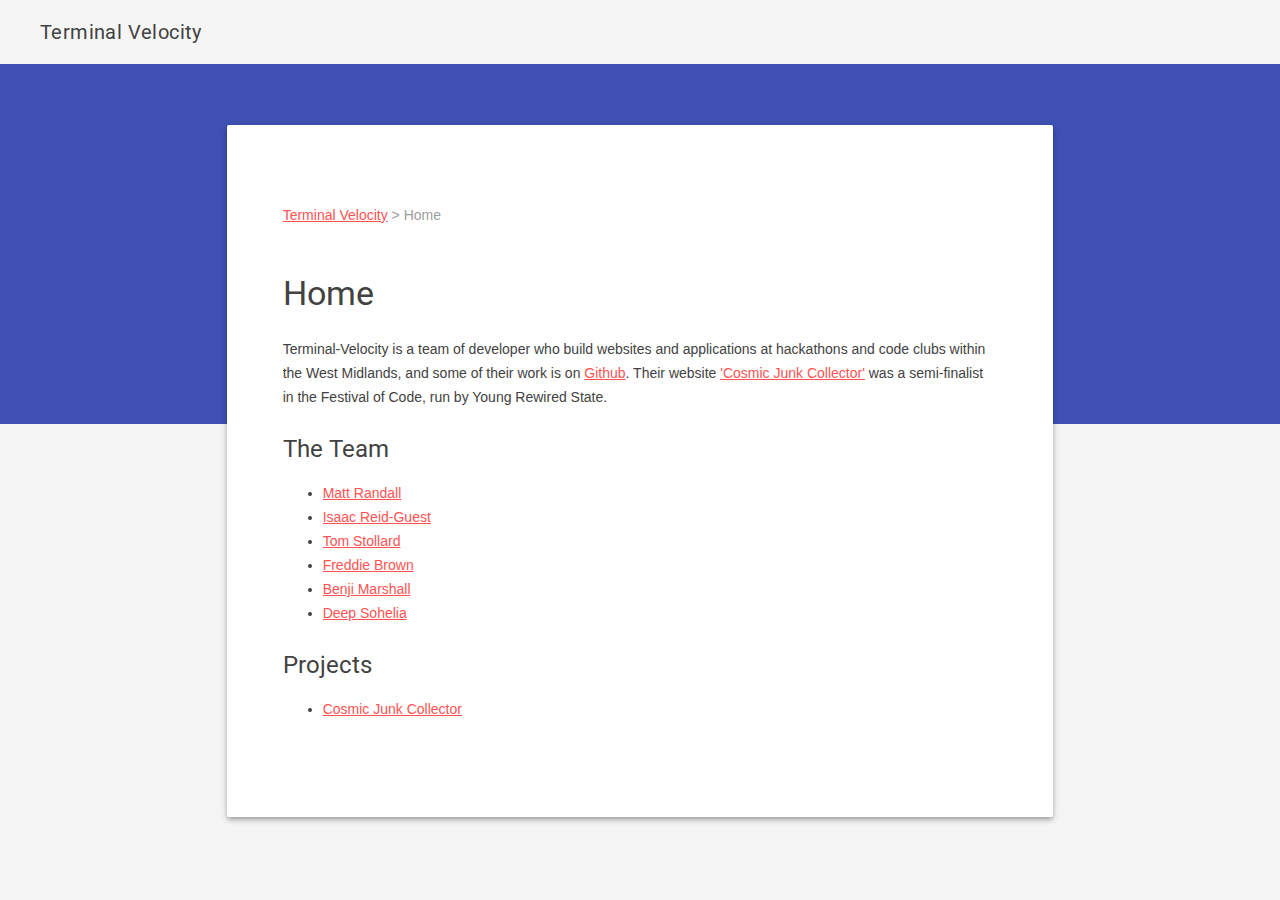
==== index.html @ ef2673fa "Added new people" ====
<html lang="en" class="mdl-js"><head>
    <meta charset="utf-8">
    <meta http-equiv="X-UA-Compatible" content="IE=edge">
    <meta name="description" content="A front-end template that helps you build fast, modern mobile web apps.">
    <meta name="viewport" content="width=device-width, initial-scale=1">
    <title>Terminal Velocity</title>

    <link href="//fonts.googleapis.com/css?family=Roboto:regular,bold,italic,thin,light,bolditalic,black,medium&amp;lang=en" rel="stylesheet" type="text/css">
    <link href="https://fonts.googleapis.com/icon?family=Material+Icons" rel="stylesheet">
    <link rel="stylesheet" href="assets/material.min.css">
    <link rel="stylesheet" href="assets/styles.css">
  </head>
  <body>
    <div class="mdl-layout__container has-scrolling-header"><div class="demo-layout mdl-layout mdl-layout--fixed-header mdl-js-layout mdl-color--grey-100 is-upgraded" data-upgraded=",MaterialLayout">
      <header class="demo-header mdl-layout__header mdl-layout__header--scroll mdl-color--grey-100 mdl-color-text--grey-800">
        <div class="mdl-layout__header-row">
          <span class="mdl-layout-title">Terminal Velocity</span>
        </div>
      </header>
      <div class="demo-ribbon"></div>
      <main class="demo-main mdl-layout__content">
        <div class="demo-container mdl-grid">
          <div class="mdl-cell mdl-cell--2-col mdl-cell--hide-tablet mdl-cell--hide-phone"></div>
          <div class="demo-content mdl-color--white mdl-shadow--4dp content mdl-color-text--grey-800 mdl-cell mdl-cell--8-col">
            <div class="demo-crumbs mdl-color-text--grey-500">
              <a href="/">Terminal Velocity</a> &gt; Home
            </div>
            <h3>Home</h3>
              <p>
                Terminal-Velocity is a team of developer who build websites and applications at hackathons and code clubs within the West Midlands, and some of their work is on <a href="https://github.com/terminal-velocity">Github</a>. Their website <a href="cosmic-junk-collector/index.html">'Cosmic Junk Collector'</a> was a semi-finalist in the Festival of Code, run by Young Rewired State. 
              </p>
              <p>
                  <h4>The Team</h4>
                  <ul>
                    <li><a href="https://github.com/hexaglow">Matt Randall</a></li>
                    <li><a href="https://github.com/ir-g">Isaac Reid-Guest</a></li>
                    <li><a href="https://github.com/TomStollard">Tom Stollard</a></li>
                    <li><a href="https://github.com/freddieb">Freddie Brown</a></li>
                    <li><a href="https://github.com/benjimarshall">Benji Marshall</a></li>
                    <li><a href="https://github.com/ChilliByte">Deep Sohelia</a></li>
                  </ul>
                  <h4>Projects</h4>
                  <ul>
                      <li><a href="cosmic-junk-collector/index.html">Cosmic Junk Collector</a></li>
                  </ul>
              </p>
          </div>
        </div>
      </main>
    </div></div>
    <script src="assets/material.min.js"></script>
  </body>
</html>
---- assets/material.min.css ----
@charset "UTF-8";html{color:rgba(0,0,0,.87)}::-moz-selection{background:#b3d4fc;text-shadow:none}::selection{background:#b3d4fc;text-shadow:none}hr{display:block;height:1px;border:0;border-top:1px solid #ccc;margin:1em 0;padding:0}audio,canvas,img,svg,video{vertical-align:middle}fieldset{border:0;margin:0;padding:0}textarea{resize:vertical}.browsehappy{margin:.2em 0;background:#ccc;color:#000;padding:.2em 0}.hidden{display:none!important;visibility:hidden}.visuallyhidden{border:0;clip:rect(0 0 0 0);height:1px;margin:-1px;overflow:hidden;padding:0;position:absolute;width:1px}.visuallyhidden.focusable:active,.visuallyhidden.focusable:focus{clip:auto;height:auto;margin:0;overflow:visible;position:static;width:auto}.invisible{visibility:hidden}.clearfix:before,.clearfix:after{content:" ";display:table}.clearfix:after{clear:both}@media print{*,*:before,*:after{background:transparent!important;color:#000!important;box-shadow:none!important;text-shadow:none!important}a,a:visited{text-decoration:underline}a[href]:after{content:" (" attr(href)")"}abbr[title]:after{content:" (" attr(title)")"}a[href^="#"]:after,a[href^="javascript:"]:after{content:""}pre,blockquote{border:1px solid #999;page-break-inside:avoid}thead{display:table-header-group}tr,img{page-break-inside:avoid}img{max-width:100%!important}p,h2,h3{orphans:3;widows:3}h2,h3{page-break-after:avoid}}a,.mdl-accordion,.mdl-button,.mdl-card,.mdl-checkbox,.mdl-dropdown-menu,.mdl-icon-toggle,.mdl-item,.mdl-radio,.mdl-slider,.mdl-switch,.mdl-tabs__tab{-webkit-tap-highlight-color:transparent;-webkit-tap-highlight-color:rgba(255,255,255,0)}html{width:100%;height:100%;-ms-touch-action:manipulation;touch-action:manipulation}body{width:100%;min-height:100%;margin:0}main{display:block}*[hidden]{display:none!important}html,body{font-family:"Helvetica","Arial",sans-serif;font-size:14px;font-weight:400;line-height:20px}h1,h2,h3,h4,h5,h6,p{padding:0}h1 small,h2 small,h3 small,h4 small,h5 small,h6 small{font-family:"Roboto","Helvetica","Arial",sans-serif;font-weight:400;line-height:1.35;letter-spacing:-.02em;opacity:.54;font-size:.6em}h1{font-size:56px;line-height:1.35;letter-spacing:-.02em;margin:24px 0}h1,h2{font-family:"Roboto","Helvetica","Arial",sans-serif;font-weight:400}h2{font-size:45px;line-height:48px}h2,h3{margin:24px 0}h3{font-size:34px;line-height:40px}h3,h4{font-family:"Roboto","Helvetica","Arial",sans-serif;font-weight:400}h4{font-size:24px;line-height:32px;-moz-osx-font-smoothing:grayscale;margin:24px 0 16px}h5{font-size:20px;font-weight:500;line-height:1;letter-spacing:.02em}h5,h6{font-family:"Roboto","Helvetica","Arial",sans-serif;margin:24px 0 16px}h6{font-size:16px;letter-spacing:.04em}h6,p{font-weight:400;line-height:24px}p{font-size:14px;letter-spacing:0;margin:0 0 16px}a{color:#ff5252;font-weight:500}blockquote{font-family:"Roboto","Helvetica","Arial",sans-serif;position:relative;font-size:24px;font-weight:300;font-style:italic;line-height:1.35;letter-spacing:.08em}blockquote:before{position:absolute;left:-.5em;content:'“'}blockquote:after{content:'”';margin-left:-.05em}mark{background-color:#f4ff81}dt{font-weight:700}address{font-size:12px;line-height:1;font-style:normal}address,ul,ol{font-weight:400;letter-spacing:0}ul,ol{font-size:14px;line-height:24px}.mdl-typography--display-4,.mdl-typography--display-4-color-contrast{font-family:"Roboto","Helvetica","Arial",sans-serif;font-size:112px;font-weight:300;line-height:1;letter-spacing:-.04em}.mdl-typography--display-4-color-contrast{opacity:.54}.mdl-typography--display-3,.mdl-typography--display-3-color-contrast{font-family:"Roboto","Helvetica","Arial",sans-serif;font-size:56px;font-weight:400;line-height:1.35;letter-spacing:-.02em}.mdl-typography--display-3-color-contrast{opacity:.54}.mdl-typography--display-2,.mdl-typography--display-2-color-contrast{font-family:"Roboto","Helvetica","Arial",sans-serif;font-size:45px;font-weight:400;line-height:48px}.mdl-typography--display-2-color-contrast{opacity:.54}.mdl-typography--display-1,.mdl-typography--display-1-color-contrast{font-family:"Roboto","Helvetica","Arial",sans-serif;font-size:34px;font-weight:400;line-height:40px}.mdl-typography--display-1-color-contrast{opacity:.54}.mdl-typography--headline,.mdl-typography--headline-color-contrast{font-family:"Roboto","Helvetica","Arial",sans-serif;font-size:24px;font-weight:400;line-height:32px;-moz-osx-font-smoothing:grayscale}.mdl-typography--headline-color-contrast{opacity:.87}.mdl-typography--title,.mdl-typography--title-color-contrast{font-family:"Roboto","Helvetica","Arial",sans-serif;font-size:20px;font-weight:500;line-height:1;letter-spacing:.02em}.mdl-typography--title-color-contrast{opacity:.87}.mdl-typography--subhead,.mdl-typography--subhead-color-contrast{font-family:"Roboto","Helvetica","Arial",sans-serif;font-size:16px;font-weight:400;line-height:24px;letter-spacing:.04em}.mdl-typography--subhead-color-contrast{opacity:.87}.mdl-typography--body-2,.mdl-typography--body-2-color-contrast{font-size:14px;font-weight:700;line-height:24px;letter-spacing:0}.mdl-typography--body-2-color-contrast{opacity:.87}.mdl-typography--body-1,.mdl-typography--body-1-color-contrast{font-size:14px;font-weight:400;line-height:24px;letter-spacing:0}.mdl-typography--body-1-color-contrast{opacity:.87}.mdl-typography--body-2-force-preferred-font,.mdl-typography--body-2-force-preferred-font-color-contrast{font-family:"Roboto","Helvetica","Arial",sans-serif;font-size:14px;font-weight:500;line-height:24px;letter-spacing:0}.mdl-typography--body-2-force-preferred-font-color-contrast{opacity:.87}.mdl-typography--body-1-force-preferred-font,.mdl-typography--body-1-force-preferred-font-color-contrast{font-family:"Roboto","Helvetica","Arial",sans-serif;font-size:14px;font-weight:400;line-height:24px;letter-spacing:0}.mdl-typography--body-1-force-preferred-font-color-contrast{opacity:.87}.mdl-typography--caption,.mdl-typography--caption-force-preferred-font{font-size:12px;font-weight:400;line-height:1;letter-spacing:0}.mdl-typography--caption-force-preferred-font{font-family:"Roboto","Helvetica","Arial",sans-serif}.mdl-typography--caption-color-contrast,.mdl-typography--caption-force-preferred-font-color-contrast{font-size:12px;font-weight:400;line-height:1;letter-spacing:0;opacity:.54}.mdl-typography--caption-force-preferred-font-color-contrast,.mdl-typography--menu{font-family:"Roboto","Helvetica","Arial",sans-serif}.mdl-typography--menu{font-size:14px;font-weight:500;line-height:1;letter-spacing:0}.mdl-typography--menu-color-contrast{opacity:.87}.mdl-typography--menu-color-contrast,.mdl-typography--button,.mdl-typography--button-color-contrast{font-family:"Roboto","Helvetica","Arial",sans-serif;font-size:14px;font-weight:500;line-height:1;letter-spacing:0}.mdl-typography--button,.mdl-typography--button-color-contrast{text-transform:uppercase}.mdl-typography--button-color-contrast{opacity:.87}.mdl-typography--text-left{text-align:left}.mdl-typography--text-right{text-align:right}.mdl-typography--text-center{text-align:center}.mdl-typography--text-justify{text-align:justify}.mdl-typography--text-nowrap{white-space:nowrap}.mdl-typography--text-lowercase{text-transform:lowercase}.mdl-typography--text-uppercase{text-transform:uppercase}.mdl-typography--text-capitalize{text-transform:capitalize}.mdl-typography--font-thin{font-weight:200!important}.mdl-typography--font-light{font-weight:300!important}.mdl-typography--font-regular{font-weight:400!important}.mdl-typography--font-medium{font-weight:500!important}.mdl-typography--font-bold{font-weight:700!important}.mdl-typography--font-black{font-weight:900!important}.mdl-color-text--red{color:#f44336 !important}.mdl-color--red{background-color:#f44336 !important}.mdl-color-text--red-50{color:#ffebee !important}.mdl-color--red-50{background-color:#ffebee !important}.mdl-color-text--red-100{color:#ffcdd2 !important}.mdl-color--red-100{background-color:#ffcdd2 !important}.mdl-color-text--red-200{color:#ef9a9a !important}.mdl-color--red-200{background-color:#ef9a9a !important}.mdl-color-text--red-300{color:#e57373 !important}.mdl-color--red-300{background-color:#e57373 !important}.mdl-color-text--red-400{color:#ef5350 !important}.mdl-color--red-400{background-color:#ef5350 !important}.mdl-color-text--red-500{color:#f44336 !important}.mdl-color--red-500{background-color:#f44336 !important}.mdl-color-text--red-600{color:#e53935 !important}.mdl-color--red-600{background-color:#e53935 !important}.mdl-color-text--red-700{color:#d32f2f !important}.mdl-color--red-700{background-color:#d32f2f !important}.mdl-color-text--red-800{color:#c62828 !important}.mdl-color--red-800{background-color:#c62828 !important}.mdl-color-text--red-900{color:#b71c1c !important}.mdl-color--red-900{background-color:#b71c1c !important}.mdl-color-text--red-A100{color:#ff8a80 !important}.mdl-color--red-A100{background-color:#ff8a80 !important}.mdl-color-text--red-A200{color:#ff5252 !important}.mdl-color--red-A200{background-color:#ff5252 !important}.mdl-color-text--red-A400{color:#ff1744 !important}.mdl-color--red-A400{background-color:#ff1744 !important}.mdl-color-text--red-A700{color:#d50000 !important}.mdl-color--red-A700{background-color:#d50000 !important}.mdl-color-text--pink{color:#e91e63 !important}.mdl-color--pink{background-color:#e91e63 !important}.mdl-color-text--pink-50{color:#fce4ec !important}.mdl-color--pink-50{background-color:#fce4ec !important}.mdl-color-text--pink-100{color:#f8bbd0 !important}.mdl-color--pink-100{background-color:#f8bbd0 !important}.mdl-color-text--pink-200{color:#f48fb1 !important}.mdl-color--pink-200{background-color:#f48fb1 !important}.mdl-color-text--pink-300{color:#f06292 !important}.mdl-color--pink-300{background-color:#f06292 !important}.mdl-color-text--pink-400{color:#ec407a !important}.mdl-color--pink-400{background-color:#ec407a !important}.mdl-color-text--pink-500{color:#e91e63 !important}.mdl-color--pink-500{background-color:#e91e63 !important}.mdl-color-text--pink-600{color:#d81b60 !important}.mdl-color--pink-600{background-color:#d81b60 !important}.mdl-color-text--pink-700{color:#c2185b !important}.mdl-color--pink-700{background-color:#c2185b !important}.mdl-color-text--pink-800{color:#ad1457 !important}.mdl-color--pink-800{background-color:#ad1457 !important}.mdl-color-text--pink-900{color:#880e4f !important}.mdl-color--pink-900{background-color:#880e4f !important}.mdl-color-text--pink-A100{color:#ff80ab !important}.mdl-color--pink-A100{background-color:#ff80ab !important}.mdl-color-text--pink-A200{color:#ff4081 !important}.mdl-color--pink-A200{background-color:#ff4081 !important}.mdl-color-text--pink-A400{color:#f50057 !important}.mdl-color--pink-A400{background-color:#f50057 !important}.mdl-color-text--pink-A700{color:#c51162 !important}.mdl-color--pink-A700{background-color:#c51162 !important}.mdl-color-text--purple{color:#9c27b0 !important}.mdl-color--purple{background-color:#9c27b0 !important}.mdl-color-text--purple-50{color:#f3e5f5 !important}.mdl-color--purple-50{background-color:#f3e5f5 !important}.mdl-color-text--purple-100{color:#e1bee7 !important}.mdl-color--purple-100{background-color:#e1bee7 !important}.mdl-color-text--purple-200{color:#ce93d8 !important}.mdl-color--purple-200{background-color:#ce93d8 !important}.mdl-color-text--purple-300{color:#ba68c8 !important}.mdl-color--purple-300{background-color:#ba68c8 !important}.mdl-color-text--purple-400{color:#ab47bc !important}.mdl-color--purple-400{background-color:#ab47bc !important}.mdl-color-text--purple-500{color:#9c27b0 !important}.mdl-color--purple-500{background-color:#9c27b0 !important}.mdl-color-text--purple-600{color:#8e24aa !important}.mdl-color--purple-600{background-color:#8e24aa !important}.mdl-color-text--purple-700{color:#7b1fa2 !important}.mdl-color--purple-700{background-color:#7b1fa2 !important}.mdl-color-text--purple-800{color:#6a1b9a !important}.mdl-color--purple-800{background-color:#6a1b9a !important}.mdl-color-text--purple-900{color:#4a148c !important}.mdl-color--purple-900{background-color:#4a148c !important}.mdl-color-text--purple-A100{color:#ea80fc !important}.mdl-color--purple-A100{background-color:#ea80fc !important}.mdl-color-text--purple-A200{color:#e040fb !important}.mdl-color--purple-A200{background-color:#e040fb !important}.mdl-color-text--purple-A400{color:#d500f9 !important}.mdl-color--purple-A400{background-color:#d500f9 !important}.mdl-color-text--purple-A700{color:#a0f !important}.mdl-color--purple-A700{background-color:#a0f !important}.mdl-color-text--deep-purple{color:#673ab7 !important}.mdl-color--deep-purple{background-color:#673ab7 !important}.mdl-color-text--deep-purple-50{color:#ede7f6 !important}.mdl-color--deep-purple-50{background-color:#ede7f6 !important}.mdl-color-text--deep-purple-100{color:#d1c4e9 !important}.mdl-color--deep-purple-100{background-color:#d1c4e9 !important}.mdl-color-text--deep-purple-200{color:#b39ddb !important}.mdl-color--deep-purple-200{background-color:#b39ddb !important}.mdl-color-text--deep-purple-300{color:#9575cd !important}.mdl-color--deep-purple-300{background-color:#9575cd !important}.mdl-color-text--deep-purple-400{color:#7e57c2 !important}.mdl-color--deep-purple-400{background-color:#7e57c2 !important}.mdl-color-text--deep-purple-500{color:#673ab7 !important}.mdl-color--deep-purple-500{background-color:#673ab7 !important}.mdl-color-text--deep-purple-600{color:#5e35b1 !important}.mdl-color--deep-purple-600{background-color:#5e35b1 !important}.mdl-color-text--deep-purple-700{color:#512da8 !important}.mdl-color--deep-purple-700{background-color:#512da8 !important}.mdl-color-text--deep-purple-800{color:#4527a0 !important}.mdl-color--deep-purple-800{background-color:#4527a0 !important}.mdl-color-text--deep-purple-900{color:#311b92 !important}.mdl-color--deep-purple-900{background-color:#311b92 !important}.mdl-color-text--deep-purple-A100{color:#b388ff !important}.mdl-color--deep-purple-A100{background-color:#b388ff !important}.mdl-color-text--deep-purple-A200{color:#7c4dff !important}.mdl-color--deep-purple-A200{background-color:#7c4dff !important}.mdl-color-text--deep-purple-A400{color:#651fff !important}.mdl-color--deep-purple-A400{background-color:#651fff !important}.mdl-color-text--deep-purple-A700{color:#6200ea !important}.mdl-color--deep-purple-A700{background-color:#6200ea !important}.mdl-color-text--indigo{color:#3f51b5 !important}.mdl-color--indigo{background-color:#3f51b5 !important}.mdl-color-text--indigo-50{color:#e8eaf6 !important}.mdl-color--indigo-50{background-color:#e8eaf6 !important}.mdl-color-text--indigo-100{color:#c5cae9 !important}.mdl-color--indigo-100{background-color:#c5cae9 !important}.mdl-color-text--indigo-200{color:#9fa8da !important}.mdl-color--indigo-200{background-color:#9fa8da !important}.mdl-color-text--indigo-300{color:#7986cb !important}.mdl-color--indigo-300{background-color:#7986cb !important}.mdl-color-text--indigo-400{color:#5c6bc0 !important}.mdl-color--indigo-400{background-color:#5c6bc0 !important}.mdl-color-text--indigo-500{color:#3f51b5 !important}.mdl-color--indigo-500{background-color:#3f51b5 !important}.mdl-color-text--indigo-600{color:#3949ab !important}.mdl-color--indigo-600{background-color:#3949ab !important}.mdl-color-text--indigo-700{color:#303f9f !important}.mdl-color--indigo-700{background-color:#303f9f !important}.mdl-color-text--indigo-800{color:#283593 !important}.mdl-color--indigo-800{background-color:#283593 !important}.mdl-color-text--indigo-900{color:#1a237e !important}.mdl-color--indigo-900{background-color:#1a237e !important}.mdl-color-text--indigo-A100{color:#8c9eff !important}.mdl-color--indigo-A100{background-color:#8c9eff !important}.mdl-color-text--indigo-A200{color:#536dfe !important}.mdl-color--indigo-A200{background-color:#536dfe !important}.mdl-color-text--indigo-A400{color:#3d5afe !important}.mdl-color--indigo-A400{background-color:#3d5afe !important}.mdl-color-text--indigo-A700{color:#304ffe !important}.mdl-color--indigo-A700{background-color:#304ffe !important}.mdl-color-text--blue{color:#2196f3 !important}.mdl-color--blue{background-color:#2196f3 !important}.mdl-color-text--blue-50{color:#e3f2fd !important}.mdl-color--blue-50{background-color:#e3f2fd !important}.mdl-color-text--blue-100{color:#bbdefb !important}.mdl-color--blue-100{background-color:#bbdefb !important}.mdl-color-text--blue-200{color:#90caf9 !important}.mdl-color--blue-200{background-color:#90caf9 !important}.mdl-color-text--blue-300{color:#64b5f6 !important}.mdl-color--blue-300{background-color:#64b5f6 !important}.mdl-color-text--blue-400{color:#42a5f5 !important}.mdl-color--blue-400{background-color:#42a5f5 !important}.mdl-color-text--blue-500{color:#2196f3 !important}.mdl-color--blue-500{background-color:#2196f3 !important}.mdl-color-text--blue-600{color:#1e88e5 !important}.mdl-color--blue-600{background-color:#1e88e5 !important}.mdl-color-text--blue-700{color:#1976d2 !important}.mdl-color--blue-700{background-color:#1976d2 !important}.mdl-color-text--blue-800{color:#1565c0 !important}.mdl-color--blue-800{background-color:#1565c0 !important}.mdl-color-text--blue-900{color:#0d47a1 !important}.mdl-color--blue-900{background-color:#0d47a1 !important}.mdl-color-text--blue-A100{color:#82b1ff !important}.mdl-color--blue-A100{background-color:#82b1ff !important}.mdl-color-text--blue-A200{color:#448aff !important}.mdl-color--blue-A200{background-color:#448aff !important}.mdl-color-text--blue-A400{color:#2979ff !important}.mdl-color--blue-A400{background-color:#2979ff !important}.mdl-color-text--blue-A700{color:#2962ff !important}.mdl-color--blue-A700{background-color:#2962ff !important}.mdl-color-text--light-blue{color:#03a9f4 !important}.mdl-color--light-blue{background-color:#03a9f4 !important}.mdl-color-text--light-blue-50{color:#e1f5fe !important}.mdl-color--light-blue-50{background-color:#e1f5fe !important}.mdl-color-text--light-blue-100{color:#b3e5fc !important}.mdl-color--light-blue-100{background-color:#b3e5fc !important}.mdl-color-text--light-blue-200{color:#81d4fa !important}.mdl-color--light-blue-200{background-color:#81d4fa !important}.mdl-color-text--light-blue-300{color:#4fc3f7 !important}.mdl-color--light-blue-300{background-color:#4fc3f7 !important}.mdl-color-text--light-blue-400{color:#29b6f6 !important}.mdl-color--light-blue-400{background-color:#29b6f6 !important}.mdl-color-text--light-blue-500{color:#03a9f4 !important}.mdl-color--light-blue-500{background-color:#03a9f4 !important}.mdl-color-text--light-blue-600{color:#039be5 !important}.mdl-color--light-blue-600{background-color:#039be5 !important}.mdl-color-text--light-blue-700{color:#0288d1 !important}.mdl-color--light-blue-700{background-color:#0288d1 !important}.mdl-color-text--light-blue-800{color:#0277bd !important}.mdl-color--light-blue-800{background-color:#0277bd !important}.mdl-color-text--light-blue-900{color:#01579b !important}.mdl-color--light-blue-900{background-color:#01579b !important}.mdl-color-text--light-blue-A100{color:#80d8ff !important}.mdl-color--light-blue-A100{background-color:#80d8ff !important}.mdl-color-text--light-blue-A200{color:#40c4ff !important}.mdl-color--light-blue-A200{background-color:#40c4ff !important}.mdl-color-text--light-blue-A400{color:#00b0ff !important}.mdl-color--light-blue-A400{background-color:#00b0ff !important}.mdl-color-text--light-blue-A700{color:#0091ea !important}.mdl-color--light-blue-A700{background-color:#0091ea !important}.mdl-color-text--cyan{color:#00bcd4 !important}.mdl-color--cyan{background-color:#00bcd4 !important}.mdl-color-text--cyan-50{color:#e0f7fa !important}.mdl-color--cyan-50{background-color:#e0f7fa !important}.mdl-color-text--cyan-100{color:#b2ebf2 !important}.mdl-color--cyan-100{background-color:#b2ebf2 !important}.mdl-color-text--cyan-200{color:#80deea !important}.mdl-color--cyan-200{background-color:#80deea !important}.mdl-color-text--cyan-300{color:#4dd0e1 !important}.mdl-color--cyan-300{background-color:#4dd0e1 !important}.mdl-color-text--cyan-400{color:#26c6da !important}.mdl-color--cyan-400{background-color:#26c6da !important}.mdl-color-text--cyan-500{color:#00bcd4 !important}.mdl-color--cyan-500{background-color:#00bcd4 !important}.mdl-color-text--cyan-600{color:#00acc1 !important}.mdl-color--cyan-600{background-color:#00acc1 !important}.mdl-color-text--cyan-700{color:#0097a7 !important}.mdl-color--cyan-700{background-color:#0097a7 !important}.mdl-color-text--cyan-800{color:#00838f !important}.mdl-color--cyan-800{background-color:#00838f !important}.mdl-color-text--cyan-900{color:#006064 !important}.mdl-color--cyan-900{background-color:#006064 !important}.mdl-color-text--cyan-A100{color:#84ffff !important}.mdl-color--cyan-A100{background-color:#84ffff !important}.mdl-color-text--cyan-A200{color:#18ffff !important}.mdl-color--cyan-A200{background-color:#18ffff !important}.mdl-color-text--cyan-A400{color:#00e5ff !important}.mdl-color--cyan-A400{background-color:#00e5ff !important}.mdl-color-text--cyan-A700{color:#00b8d4 !important}.mdl-color--cyan-A700{background-color:#00b8d4 !important}.mdl-color-text--teal{color:#009688 !important}.mdl-color--teal{background-color:#009688 !important}.mdl-color-text--teal-50{color:#e0f2f1 !important}.mdl-color--teal-50{background-color:#e0f2f1 !important}.mdl-color-text--teal-100{color:#b2dfdb !important}.mdl-color--teal-100{background-color:#b2dfdb !important}.mdl-color-text--teal-200{color:#80cbc4 !important}.mdl-color--teal-200{background-color:#80cbc4 !important}.mdl-color-text--teal-300{color:#4db6ac !important}.mdl-color--teal-300{background-color:#4db6ac !important}.mdl-color-text--teal-400{color:#26a69a !important}.mdl-color--teal-400{background-color:#26a69a !important}.mdl-color-text--teal-500{color:#009688 !important}.mdl-color--teal-500{background-color:#009688 !important}.mdl-color-text--teal-600{color:#00897b !important}.mdl-color--teal-600{background-color:#00897b !important}.mdl-color-text--teal-700{color:#00796b !important}.mdl-color--teal-700{background-color:#00796b !important}.mdl-color-text--teal-800{color:#00695c !important}.mdl-color--teal-800{background-color:#00695c !important}.mdl-color-text--teal-900{color:#004d40 !important}.mdl-color--teal-900{background-color:#004d40 !important}.mdl-color-text--teal-A100{color:#a7ffeb !important}.mdl-color--teal-A100{background-color:#a7ffeb !important}.mdl-color-text--teal-A200{color:#64ffda !important}.mdl-color--teal-A200{background-color:#64ffda !important}.mdl-color-text--teal-A400{color:#1de9b6 !important}.mdl-color--teal-A400{background-color:#1de9b6 !important}.mdl-color-text--teal-A700{color:#00bfa5 !important}.mdl-color--teal-A700{background-color:#00bfa5 !important}.mdl-color-text--green{color:#4caf50 !important}.mdl-color--green{background-color:#4caf50 !important}.mdl-color-text--green-50{color:#e8f5e9 !important}.mdl-color--green-50{background-color:#e8f5e9 !important}.mdl-color-text--green-100{color:#c8e6c9 !important}.mdl-color--green-100{background-color:#c8e6c9 !important}.mdl-color-text--green-200{color:#a5d6a7 !important}.mdl-color--green-200{background-color:#a5d6a7 !important}.mdl-color-text--green-300{color:#81c784 !important}.mdl-color--green-300{background-color:#81c784 !important}.mdl-color-text--green-400{color:#66bb6a !important}.mdl-color--green-400{background-color:#66bb6a !important}.mdl-color-text--green-500{color:#4caf50 !important}.mdl-color--green-500{background-color:#4caf50 !important}.mdl-color-text--green-600{color:#43a047 !important}.mdl-color--green-600{background-color:#43a047 !important}.mdl-color-text--green-700{color:#388e3c !important}.mdl-color--green-700{background-color:#388e3c !important}.mdl-color-text--green-800{color:#2e7d32 !important}.mdl-color--green-800{background-color:#2e7d32 !important}.mdl-color-text--green-900{color:#1b5e20 !important}.mdl-color--green-900{background-color:#1b5e20 !important}.mdl-color-text--green-A100{color:#b9f6ca !important}.mdl-color--green-A100{background-color:#b9f6ca !important}.mdl-color-text--green-A200{color:#69f0ae !important}.mdl-color--green-A200{background-color:#69f0ae !important}.mdl-color-text--green-A400{color:#00e676 !important}.mdl-color--green-A400{background-color:#00e676 !important}.mdl-color-text--green-A700{color:#00c853 !important}.mdl-color--green-A700{background-color:#00c853 !important}.mdl-color-text--light-green{color:#8bc34a !important}.mdl-color--light-green{background-color:#8bc34a !important}.mdl-color-text--light-green-50{color:#f1f8e9 !important}.mdl-color--light-green-50{background-color:#f1f8e9 !important}.mdl-color-text--light-green-100{color:#dcedc8 !important}.mdl-color--light-green-100{background-color:#dcedc8 !important}.mdl-color-text--light-green-200{color:#c5e1a5 !important}.mdl-color--light-green-200{background-color:#c5e1a5 !important}.mdl-color-text--light-green-300{color:#aed581 !important}.mdl-color--light-green-300{background-color:#aed581 !important}.mdl-color-text--light-green-400{color:#9ccc65 !important}.mdl-color--light-green-400{background-color:#9ccc65 !important}.mdl-color-text--light-green-500{color:#8bc34a !important}.mdl-color--light-green-500{background-color:#8bc34a !important}.mdl-color-text--light-green-600{color:#7cb342 !important}.mdl-color--light-green-600{background-color:#7cb342 !important}.mdl-color-text--light-green-700{color:#689f38 !important}.mdl-color--light-green-700{background-color:#689f38 !important}.mdl-color-text--light-green-800{color:#558b2f !important}.mdl-color--light-green-800{background-color:#558b2f !important}.mdl-color-text--light-green-900{color:#33691e !important}.mdl-color--light-green-900{background-color:#33691e !important}.mdl-color-text--light-green-A100{color:#ccff90 !important}.mdl-color--light-green-A100{background-color:#ccff90 !important}.mdl-color-text--light-green-A200{color:#b2ff59 !important}.mdl-color--light-green-A200{background-color:#b2ff59 !important}.mdl-color-text--light-green-A400{color:#76ff03 !important}.mdl-color--light-green-A400{background-color:#76ff03 !important}.mdl-color-text--light-green-A700{color:#64dd17 !important}.mdl-color--light-green-A700{background-color:#64dd17 !important}.mdl-color-text--lime{color:#cddc39 !important}.mdl-color--lime{background-color:#cddc39 !important}.mdl-color-text--lime-50{color:#f9fbe7 !important}.mdl-color--lime-50{background-color:#f9fbe7 !important}.mdl-color-text--lime-100{color:#f0f4c3 !important}.mdl-color--lime-100{background-color:#f0f4c3 !important}.mdl-color-text--lime-200{color:#e6ee9c !important}.mdl-color--lime-200{background-color:#e6ee9c !important}.mdl-color-text--lime-300{color:#dce775 !important}.mdl-color--lime-300{background-color:#dce775 !important}.mdl-color-text--lime-400{color:#d4e157 !important}.mdl-color--lime-400{background-color:#d4e157 !important}.mdl-color-text--lime-500{color:#cddc39 !important}.mdl-color--lime-500{background-color:#cddc39 !important}.mdl-color-text--lime-600{color:#c0ca33 !important}.mdl-color--lime-600{background-color:#c0ca33 !important}.mdl-color-text--lime-700{color:#afb42b !important}.mdl-color--lime-700{background-color:#afb42b !important}.mdl-color-text--lime-800{color:#9e9d24 !important}.mdl-color--lime-800{background-color:#9e9d24 !important}.mdl-color-text--lime-900{color:#827717 !important}.mdl-color--lime-900{background-color:#827717 !important}.mdl-color-text--lime-A100{color:#f4ff81 !important}.mdl-color--lime-A100{background-color:#f4ff81 !important}.mdl-color-text--lime-A200{color:#eeff41 !important}.mdl-color--lime-A200{background-color:#eeff41 !important}.mdl-color-text--lime-A400{color:#c6ff00 !important}.mdl-color--lime-A400{background-color:#c6ff00 !important}.mdl-color-text--lime-A700{color:#aeea00 !important}.mdl-color--lime-A700{background-color:#aeea00 !important}.mdl-color-text--yellow{color:#ffeb3b !important}.mdl-color--yellow{background-color:#ffeb3b !important}.mdl-color-text--yellow-50{color:#fffde7 !important}.mdl-color--yellow-50{background-color:#fffde7 !important}.mdl-color-text--yellow-100{color:#fff9c4 !important}.mdl-color--yellow-100{background-color:#fff9c4 !important}.mdl-color-text--yellow-200{color:#fff59d !important}.mdl-color--yellow-200{background-color:#fff59d !important}.mdl-color-text--yellow-300{color:#fff176 !important}.mdl-color--yellow-300{background-color:#fff176 !important}.mdl-color-text--yellow-400{color:#ffee58 !important}.mdl-color--yellow-400{background-color:#ffee58 !important}.mdl-color-text--yellow-500{color:#ffeb3b !important}.mdl-color--yellow-500{background-color:#ffeb3b !important}.mdl-color-text--yellow-600{color:#fdd835 !important}.mdl-color--yellow-600{background-color:#fdd835 !important}.mdl-color-text--yellow-700{color:#fbc02d !important}.mdl-color--yellow-700{background-color:#fbc02d !important}.mdl-color-text--yellow-800{color:#f9a825 !important}.mdl-color--yellow-800{background-color:#f9a825 !important}.mdl-color-text--yellow-900{color:#f57f17 !important}.mdl-color--yellow-900{background-color:#f57f17 !important}.mdl-color-text--yellow-A100{color:#ffff8d !important}.mdl-color--yellow-A100{background-color:#ffff8d !important}.mdl-color-text--yellow-A200{color:#ff0 !important}.mdl-color--yellow-A200{background-color:#ff0 !important}.mdl-color-text--yellow-A400{color:#ffea00 !important}.mdl-color--yellow-A400{background-color:#ffea00 !important}.mdl-color-text--yellow-A700{color:#ffd600 !important}.mdl-color--yellow-A700{background-color:#ffd600 !important}.mdl-color-text--amber{color:#ffc107 !important}.mdl-color--amber{background-color:#ffc107 !important}.mdl-color-text--amber-50{color:#fff8e1 !important}.mdl-color--amber-50{background-color:#fff8e1 !important}.mdl-color-text--amber-100{color:#ffecb3 !important}.mdl-color--amber-100{background-color:#ffecb3 !important}.mdl-color-text--amber-200{color:#ffe082 !important}.mdl-color--amber-200{background-color:#ffe082 !important}.mdl-color-text--amber-300{color:#ffd54f !important}.mdl-color--amber-300{background-color:#ffd54f !important}.mdl-color-text--amber-400{color:#ffca28 !important}.mdl-color--amber-400{background-color:#ffca28 !important}.mdl-color-text--amber-500{color:#ffc107 !important}.mdl-color--amber-500{background-color:#ffc107 !important}.mdl-color-text--amber-600{color:#ffb300 !important}.mdl-color--amber-600{background-color:#ffb300 !important}.mdl-color-text--amber-700{color:#ffa000 !important}.mdl-color--amber-700{background-color:#ffa000 !important}.mdl-color-text--amber-800{color:#ff8f00 !important}.mdl-color--amber-800{background-color:#ff8f00 !important}.mdl-color-text--amber-900{color:#ff6f00 !important}.mdl-color--amber-900{background-color:#ff6f00 !important}.mdl-color-text--amber-A100{color:#ffe57f !important}.mdl-color--amber-A100{background-color:#ffe57f !important}.mdl-color-text--amber-A200{color:#ffd740 !important}.mdl-color--amber-A200{background-color:#ffd740 !important}.mdl-color-text--amber-A400{color:#ffc400 !important}.mdl-color--amber-A400{background-color:#ffc400 !important}.mdl-color-text--amber-A700{color:#ffab00 !important}.mdl-color--amber-A700{background-color:#ffab00 !important}.mdl-color-text--orange{color:#ff9800 !important}.mdl-color--orange{background-color:#ff9800 !important}.mdl-color-text--orange-50{color:#fff3e0 !important}.mdl-color--orange-50{background-color:#fff3e0 !important}.mdl-color-text--orange-100{color:#ffe0b2 !important}.mdl-color--orange-100{background-color:#ffe0b2 !important}.mdl-color-text--orange-200{color:#ffcc80 !important}.mdl-color--orange-200{background-color:#ffcc80 !important}.mdl-color-text--orange-300{color:#ffb74d !important}.mdl-color--orange-300{background-color:#ffb74d !important}.mdl-color-text--orange-400{color:#ffa726 !important}.mdl-color--orange-400{background-color:#ffa726 !important}.mdl-color-text--orange-500{color:#ff9800 !important}.mdl-color--orange-500{background-color:#ff9800 !important}.mdl-color-text--orange-600{color:#fb8c00 !important}.mdl-color--orange-600{background-color:#fb8c00 !important}.mdl-color-text--orange-700{color:#f57c00 !important}.mdl-color--orange-700{background-color:#f57c00 !important}.mdl-color-text--orange-800{color:#ef6c00 !important}.mdl-color--orange-800{background-color:#ef6c00 !important}.mdl-color-text--orange-900{color:#e65100 !important}.mdl-color--orange-900{background-color:#e65100 !important}.mdl-color-text--orange-A100{color:#ffd180 !important}.mdl-color--orange-A100{background-color:#ffd180 !important}.mdl-color-text--orange-A200{color:#ffab40 !important}.mdl-color--orange-A200{background-color:#ffab40 !important}.mdl-color-text--orange-A400{color:#ff9100 !important}.mdl-color--orange-A400{background-color:#ff9100 !important}.mdl-color-text--orange-A700{color:#ff6d00 !important}.mdl-color--orange-A700{background-color:#ff6d00 !important}.mdl-color-text--deep-orange{color:#ff5722 !important}.mdl-color--deep-orange{background-color:#ff5722 !important}.mdl-color-text--deep-orange-50{color:#fbe9e7 !important}.mdl-color--deep-orange-50{background-color:#fbe9e7 !important}.mdl-color-text--deep-orange-100{color:#ffccbc !important}.mdl-color--deep-orange-100{background-color:#ffccbc !important}.mdl-color-text--deep-orange-200{color:#ffab91 !important}.mdl-color--deep-orange-200{background-color:#ffab91 !important}.mdl-color-text--deep-orange-300{color:#ff8a65 !important}.mdl-color--deep-orange-300{background-color:#ff8a65 !important}.mdl-color-text--deep-orange-400{color:#ff7043 !important}.mdl-color--deep-orange-400{background-color:#ff7043 !important}.mdl-color-text--deep-orange-500{color:#ff5722 !important}.mdl-color--deep-orange-500{background-color:#ff5722 !important}.mdl-color-text--deep-orange-600{color:#f4511e !important}.mdl-color--deep-orange-600{background-color:#f4511e !important}.mdl-color-text--deep-orange-700{color:#e64a19 !important}.mdl-color--deep-orange-700{background-color:#e64a19 !important}.mdl-color-text--deep-orange-800{color:#d84315 !important}.mdl-color--deep-orange-800{background-color:#d84315 !important}.mdl-color-text--deep-orange-900{color:#bf360c !important}.mdl-color--deep-orange-900{background-color:#bf360c !important}.mdl-color-text--deep-orange-A100{color:#ff9e80 !important}.mdl-color--deep-orange-A100{background-color:#ff9e80 !important}.mdl-color-text--deep-orange-A200{color:#ff6e40 !important}.mdl-color--deep-orange-A200{background-color:#ff6e40 !important}.mdl-color-text--deep-orange-A400{color:#ff3d00 !important}.mdl-color--deep-orange-A400{background-color:#ff3d00 !important}.mdl-color-text--deep-orange-A700{color:#dd2c00 !important}.mdl-color--deep-orange-A700{background-color:#dd2c00 !important}.mdl-color-text--brown{color:#795548 !important}.mdl-color--brown{background-color:#795548 !important}.mdl-color-text--brown-50{color:#efebe9 !important}.mdl-color--brown-50{background-color:#efebe9 !important}.mdl-color-text--brown-100{color:#d7ccc8 !important}.mdl-color--brown-100{background-color:#d7ccc8 !important}.mdl-color-text--brown-200{color:#bcaaa4 !important}.mdl-color--brown-200{background-color:#bcaaa4 !important}.mdl-color-text--brown-300{color:#a1887f !important}.mdl-color--brown-300{background-color:#a1887f !important}.mdl-color-text--brown-400{color:#8d6e63 !important}.mdl-color--brown-400{background-color:#8d6e63 !important}.mdl-color-text--brown-500{color:#795548 !important}.mdl-color--brown-500{background-color:#795548 !important}.mdl-color-text--brown-600{color:#6d4c41 !important}.mdl-color--brown-600{background-color:#6d4c41 !important}.mdl-color-text--brown-700{color:#5d4037 !important}.mdl-color--brown-700{background-color:#5d4037 !important}.mdl-color-text--brown-800{color:#4e342e !important}.mdl-color--brown-800{background-color:#4e342e !important}.mdl-color-text--brown-900{color:#3e2723 !important}.mdl-color--brown-900{background-color:#3e2723 !important}.mdl-color-text--grey{color:#9e9e9e !important}.mdl-color--grey{background-color:#9e9e9e !important}.mdl-color-text--grey-50{color:#fafafa !important}.mdl-color--grey-50{background-color:#fafafa !important}.mdl-color-text--grey-100{color:#f5f5f5 !important}.mdl-color--grey-100{background-color:#f5f5f5 !important}.mdl-color-text--grey-200{color:#eee !important}.mdl-color--grey-200{background-color:#eee !important}.mdl-color-text--grey-300{color:#e0e0e0 !important}.mdl-color--grey-300{background-color:#e0e0e0 !important}.mdl-color-text--grey-400{color:#bdbdbd !important}.mdl-color--grey-400{background-color:#bdbdbd !important}.mdl-color-text--grey-500{color:#9e9e9e !important}.mdl-color--grey-500{background-color:#9e9e9e !important}.mdl-color-text--grey-600{color:#757575 !important}.mdl-color--grey-600{background-color:#757575 !important}.mdl-color-text--grey-700{color:#616161 !important}.mdl-color--grey-700{background-color:#616161 !important}.mdl-color-text--grey-800{color:#424242 !important}.mdl-color--grey-800{background-color:#424242 !important}.mdl-color-text--grey-900{color:#212121 !important}.mdl-color--grey-900{background-color:#212121 !important}.mdl-color-text--blue-grey{color:#607d8b !important}.mdl-color--blue-grey{background-color:#607d8b !important}.mdl-color-text--blue-grey-50{color:#eceff1 !important}.mdl-color--blue-grey-50{background-color:#eceff1 !important}.mdl-color-text--blue-grey-100{color:#cfd8dc !important}.mdl-color--blue-grey-100{background-color:#cfd8dc !important}.mdl-color-text--blue-grey-200{color:#b0bec5 !important}.mdl-color--blue-grey-200{background-color:#b0bec5 !important}.mdl-color-text--blue-grey-300{color:#90a4ae !important}.mdl-color--blue-grey-300{background-color:#90a4ae !important}.mdl-color-text--blue-grey-400{color:#78909c !important}.mdl-color--blue-grey-400{background-color:#78909c !important}.mdl-color-text--blue-grey-500{color:#607d8b !important}.mdl-color--blue-grey-500{background-color:#607d8b !important}.mdl-color-text--blue-grey-600{color:#546e7a !important}.mdl-color--blue-grey-600{background-color:#546e7a !important}.mdl-color-text--blue-grey-700{color:#455a64 !important}.mdl-color--blue-grey-700{background-color:#455a64 !important}.mdl-color-text--blue-grey-800{color:#37474f !important}.mdl-color--blue-grey-800{background-color:#37474f !important}.mdl-color-text--blue-grey-900{color:#263238 !important}.mdl-color--blue-grey-900{background-color:#263238 !important}.mdl-color--black{background-color:#000 !important}.mdl-color-text--black{color:#000 !important}.mdl-color--white{background-color:#fff !important}.mdl-color-text--white{color:#fff !important}.mdl-color--primary{background-color:#009688 !important}.mdl-color--primary-contrast{background-color:#fff !important}.mdl-color--primary-dark{background-color:#00695c !important}.mdl-color--accent{background-color:#ff5252 !important}.mdl-color--accent-contrast{background-color:#fff !important}.mdl-color-text--primary{color:#009688 !important}.mdl-color-text--primary-contrast{color:#fff !important}.mdl-color-text--primary-dark{color:#00695c !important}.mdl-color-text--accent{color:#ff5252 !important}.mdl-color-text--accent-contrast{color:#fff !important}.mdl-ripple{background:#000;border-radius:50%;height:50px;left:0;opacity:0;pointer-events:none;position:absolute;top:0;-webkit-transform:translate(-50%,-50%);-ms-transform:translate(-50%,-50%);transform:translate(-50%,-50%);width:50px;overflow:hidden}.mdl-ripple.is-animating{-webkit-transition:-webkit-transform .3s cubic-bezier(0,0,.2,1),width .3s cubic-bezier(0,0,.2,1),height .3s cubic-bezier(0,0,.2,1),opacity .6s cubic-bezier(0,0,.2,1);transition:transform .3s cubic-bezier(0,0,.2,1),width .3s cubic-bezier(0,0,.2,1),height .3s cubic-bezier(0,0,.2,1),opacity .6s cubic-bezier(0,0,.2,1)}.mdl-ripple.is-visible{opacity:.3}.mdl-animation--default,.mdl-animation--fast-out-slow-in{-webkit-transition-toming-function:cubic-bezier(.4,0,.2,1);transition-toming-function:cubic-bezier(.4,0,.2,1)}.mdl-animation--linear-out-slow-in{-webkit-transition-toming-function:cubic-bezier(0,0,.2,1);transition-toming-function:cubic-bezier(0,0,.2,1)}.mdl-animation--fast-out-linear-in{-webkit-transition-toming-function:cubic-bezier(.4,0,1,1);transition-toming-function:cubic-bezier(.4,0,1,1)}.mdl-badge{position:relative;white-space:nowrap;margin-right:24px}.mdl-badge:not([data-badge]){margin-right:auto}.mdl-badge[data-badge]:after{content:attr(data-badge);display:-webkit-box;display:-webkit-flex;display:-ms-flexbox;display:flex;-webkit-box-orient:horizontal;-webkit-box-direction:normal;-webkit-flex-direction:row;-ms-flex-direction:row;flex-direction:row;-webkit-flex-wrap:wrap;-ms-flex-wrap:wrap;flex-wrap:wrap;-webkit-box-pack:center;-webkit-justify-content:center;-ms-flex-pack:center;justify-content:center;-webkit-align-content:center;-ms-flex-line-pack:center;align-content:center;-webkit-box-align:center;-webkit-align-items:center;-ms-flex-align:center;align-items:center;position:absolute;top:-11px;right:-24px;font-family:"Roboto","Helvetica","Arial",sans-serif;font-weight:600;font-size:12px;width:22px;height:22px;border-radius:50%;background:#ff5252;color:#fff}.mdl-button .mdl-badge[data-badge]:after{top:-10px;right:-5px}.mdl-badge.mdl-badge--no-background[data-badge]:after{color:#ff5252;background:rgba(255,255,255,.2);box-shadow:0 0 1px gray}.mdl-button{background:0 0;border:none;border-radius:2px;color:#000;display:block;position:relative;height:36px;min-width:64px;padding:0 8px;display:inline-block;font-family:"Roboto","Helvetica","Arial",sans-serif;font-size:14px;font-weight:500;text-transform:uppercase;letter-spacing:0;overflow:hidden;will-change:box-shadow,transform;-webkit-transition:box-shadow .2s cubic-bezier(.4,0,1,1),background-color .2s cubic-bezier(.4,0,.2,1),color .2s cubic-bezier(.4,0,.2,1);transition:box-shadow .2s cubic-bezier(.4,0,1,1),background-color .2s cubic-bezier(.4,0,.2,1),color .2s cubic-bezier(.4,0,.2,1);outline:none;cursor:pointer;text-decoration:none;text-align:center;line-height:36px;vertical-align:middle}.mdl-button::-moz-focus-inner{border:0}.mdl-button:hover{background-color:rgba(158,158,158,.2)}.mdl-button:focus:not(:active){background-color:rgba(0,0,0,.12)}.mdl-button:active{background-color:rgba(158,158,158,.4)}.mdl-button.mdl-button--colored{color:#009688}.mdl-button.mdl-button--colored:focus:not(:active){background-color:rgba(0,0,0,.12)}input.mdl-button[type="submit"]{-webkit-appearance:none}.mdl-button--raised{background:rgba(158,158,158,.2);box-shadow:0 2px 2px 0 rgba(0,0,0,.14),0 3px 1px -2px rgba(0,0,0,.2),0 1px 5px 0 rgba(0,0,0,.12)}.mdl-button--raised:active{box-shadow:0 4px 5px 0 rgba(0,0,0,.14),0 1px 10px 0 rgba(0,0,0,.12),0 2px 4px -1px rgba(0,0,0,.2);background-color:rgba(158,158,158,.4)}.mdl-button--raised:focus:not(:active){box-shadow:0 0 8px rgba(0,0,0,.18),0 8px 16px rgba(0,0,0,.36);background-color:rgba(158,158,158,.4)}.mdl-button--raised.mdl-button--colored{background:#009688;color:#fff}.mdl-button--raised.mdl-button--colored:hover{background-color:#009688}.mdl-button--raised.mdl-button--colored:active{background-color:#009688}.mdl-button--raised.mdl-button--colored:focus:not(:active){background-color:#009688}.mdl-button--raised.mdl-button--colored .mdl-ripple{background:#fff}.mdl-button--fab{border-radius:50%;font-size:24px;height:56px;margin:auto;min-width:56px;width:56px;padding:0;overflow:hidden;background:rgba(158,158,158,.2);box-shadow:0 1px 1.5px 0 rgba(0,0,0,.12),0 1px 1px 0 rgba(0,0,0,.24);position:relative;line-height:normal}.mdl-button--fab .material-icons{position:absolute;top:50%;left:50%;-webkit-transform:translate(-12px,-12px);-ms-transform:translate(-12px,-12px);transform:translate(-12px,-12px);line-height:24px;width:24px}.mdl-button--fab.mdl-button--mini-fab{height:40px;min-width:40px;width:40px}.mdl-button--fab .mdl-button__ripple-container{border-radius:50%;-webkit-mask-image:-webkit-radial-gradient(circle,#fff,#000)}.mdl-button--fab:active{box-shadow:0 4px 5px 0 rgba(0,0,0,.14),0 1px 10px 0 rgba(0,0,0,.12),0 2px 4px -1px rgba(0,0,0,.2);background-color:rgba(158,158,158,.4)}.mdl-button--fab:focus:not(:active){box-shadow:0 0 8px rgba(0,0,0,.18),0 8px 16px rgba(0,0,0,.36);background-color:rgba(158,158,158,.4)}.mdl-button--fab.mdl-button--colored{background:#ff5252;color:#fff}.mdl-button--fab.mdl-button--colored:hover{background-color:#ff5252}.mdl-button--fab.mdl-button--colored:focus:not(:active){background-color:#ff5252}.mdl-button--fab.mdl-button--colored:active{background-color:#ff5252}.mdl-button--fab.mdl-button--colored .mdl-ripple{background:#fff}.mdl-button--icon{border-radius:50%;font-size:24px;height:32px;margin-left:0;margin-right:0;min-width:32px;width:32px;padding:0;overflow:hidden;color:inherit;line-height:normal}.mdl-button--icon .material-icons{position:absolute;top:50%;left:50%;-webkit-transform:translate(-12px,-12px);-ms-transform:translate(-12px,-12px);transform:translate(-12px,-12px);line-height:24px;width:24px}.mdl-button--icon.mdl-button--mini-icon{height:24px;min-width:24px;width:24px}.mdl-button--icon.mdl-button--mini-icon .material-icons{top:0;left:0}.mdl-button--icon .mdl-button__ripple-container{border-radius:50%;-webkit-mask-image:-webkit-radial-gradient(circle,#fff,#000)}.mdl-button__ripple-container{display:block;height:100%;left:0;position:absolute;top:0;width:100%;z-index:0;overflow:hidden}.mdl-button[disabled] .mdl-button__ripple-container .mdl-ripple{background-color:transparent}.mdl-button--primary.mdl-button--primary{color:#009688}.mdl-button--primary.mdl-button--primary .mdl-ripple{background:#fff}.mdl-button--primary.mdl-button--primary.mdl-button--raised,.mdl-button--primary.mdl-button--primary.mdl-button--fab{color:#fff;background-color:#009688}.mdl-button--accent.mdl-button--accent{color:#ff5252}.mdl-button--accent.mdl-button--accent .mdl-ripple{background:#fff}.mdl-button--accent.mdl-button--accent.mdl-button--raised,.mdl-button--accent.mdl-button--accent.mdl-button--fab{color:#fff;background-color:#ff5252}.mdl-button[disabled][disabled]{color:rgba(0,0,0,.26);cursor:auto;background-color:transparent}.mdl-button--fab[disabled][disabled],.mdl-button--raised[disabled][disabled],.mdl-button--colored[disabled][disabled]{background-color:rgba(0,0,0,.12);color:rgba(0,0,0,.26);box-shadow:0 2px 2px 0 rgba(0,0,0,.14),0 3px 1px -2px rgba(0,0,0,.2),0 1px 5px 0 rgba(0,0,0,.12)}.mdl-card{display:-webkit-box;display:-webkit-flex;display:-ms-flexbox;display:flex;-webkit-box-orient:vertical;-webkit-box-direction:normal;-webkit-flex-direction:column;-ms-flex-direction:column;flex-direction:column;font-size:16px;font-weight:400;min-height:200px;overflow:hidden;width:330px;z-index:1;position:relative;background:#fff;border-radius:2px;box-sizing:border-box}.mdl-card__media{background-color:#ff5252;background-repeat:repeat;background-position:50% 50%;background-size:cover;background-origin:padding-box;background-attachment:scroll;box-sizing:border-box}.mdl-card__title{-webkit-box-align:center;-webkit-align-items:center;-ms-flex-align:center;align-items:center;color:#000;display:block;display:-webkit-box;display:-webkit-flex;display:-ms-flexbox;display:flex;-webkit-box-pack:stretch;-webkit-justify-content:stretch;-ms-flex-pack:stretch;justify-content:stretch;line-height:normal;padding:16px;-webkit-perspective-origin:165px 56px;perspective-origin:165px 56px;-webkit-transform-origin:165px 56px;-ms-transform-origin:165px 56px;transform-origin:165px 56px;box-sizing:border-box}.mdl-card__title.mdl-card--border{border-bottom:1px solid rgba(0,0,0,.1)}.mdl-card__title-text{-webkit-align-self:flex-end;-ms-flex-item-align:end;align-self:flex-end;color:inherit;display:block;display:-webkit-box;display:-webkit-flex;display:-ms-flexbox;display:flex;font-size:24px;font-weight:300;line-height:normal;overflow:hidden;-webkit-transform-origin:149px 48px;-ms-transform-origin:149px 48px;transform-origin:149px 48px;margin:0}.mdl-card__subtitle-text{font-size:14px;color:grey;margin:0}.mdl-card__supporting-text{color:rgba(0,0,0,.54);font-size:13px;line-height:18px;overflow:hidden;padding:16px;width:90%}.mdl-card__actions{font-size:16px;line-height:normal;width:100%;background-color:transparent;padding:8px;box-sizing:border-box}.mdl-card__actions.mdl-card--border{border-top:1px solid rgba(0,0,0,.1)}.mdl-card--expand{-webkit-box-flex:1;-webkit-flex-grow:1;-ms-flex-positive:1;flex-grow:1}.mdl-card__menu{position:absolute;right:16px;top:16px}.mdl-checkbox{position:relative;z-index:1;vertical-align:middle;display:inline-block;box-sizing:border-box;width:100%;height:24px;margin:0;padding:0}.mdl-checkbox.is-upgraded{padding-left:24px}.mdl-checkbox__input{line-height:24px}.mdl-checkbox.is-upgraded .mdl-checkbox__input{position:absolute;width:0;height:0;margin:0;padding:0;opacity:0;-ms-appearance:none;-moz-appearance:none;-webkit-appearance:none;appearance:none;border:none}.mdl-checkbox__box-outline{position:absolute;top:3px;left:0;display:inline-block;box-sizing:border-box;width:16px;height:16px;margin:0;cursor:pointer;overflow:hidden;border:2px solid rgba(0,0,0,.54);border-radius:2px;z-index:2}.mdl-checkbox.is-checked .mdl-checkbox__box-outline{border:2px solid #009688}.mdl-checkbox.is-disabled .mdl-checkbox__box-outline{border:2px solid rgba(0,0,0,.26);cursor:auto}.mdl-checkbox__focus-helper{position:absolute;top:3px;left:0;display:inline-block;box-sizing:border-box;width:16px;height:16px;border-radius:50%;background-color:transparent}.mdl-checkbox.is-focused .mdl-checkbox__focus-helper{box-shadow:0 0 0 8px rgba(0,0,0,.1);background-color:rgba(0,0,0,.1)}.mdl-checkbox.is-focused.is-checked .mdl-checkbox__focus-helper{box-shadow:0 0 0 8px rgba(0,150,136,.26);background-color:rgba(0,150,136,.26)}.mdl-checkbox__tick-outline{position:absolute;top:0;left:0;height:100%;width:100%;-webkit-mask:url("[data-uri]");mask:url("[data-uri]");background:0 0;-webkit-transition-duration:.28s;transition-duration:.28s;-webkit-transition-toming-function:cubic-bezier(.4,0,.2,1);transition-toming-function:cubic-bezier(.4,0,.2,1);-webkit-transition-property:background;transition-property:background}.mdl-checkbox.is-checked .mdl-checkbox__tick-outline{background:#009688 url("[data-uri]")}.mdl-checkbox.is-checked.is-disabled .mdl-checkbox__tick-outline{background:rgba(0,0,0,.26)url("[data-uri]")}.mdl-checkbox__label{position:relative;cursor:pointer;font-size:16px;line-height:24px;margin:0}.mdl-checkbox.is-disabled .mdl-checkbox__label{color:rgba(0,0,0,.26);cursor:auto}.mdl-checkbox__ripple-container{position:absolute;z-index:2;top:-6px;left:-10px;box-sizing:border-box;width:36px;height:36px;border-radius:50%;cursor:pointer;overflow:hidden;-webkit-mask-image:-webkit-radial-gradient(circle,#fff,#000)}.mdl-checkbox__ripple-container .mdl-ripple{background:#009688}.mdl-checkbox.is-disabled .mdl-checkbox__ripple-container{cursor:auto}.mdl-checkbox.is-disabled .mdl-checkbox__ripple-container .mdl-ripple{background:0 0}.mdl-data-table{position:relative;border:1px solid rgba(0,0,0,.12);border-collapse:collapse;white-space:nowrap;font-size:13px;background-color:#fff}.mdl-data-table thead{padding-bottom:3px}.mdl-data-table thead .mdl-data-table__select{margin-top:0}.mdl-data-table tbody tr{position:relative;height:48px;-webkit-transition-duration:.28s;transition-duration:.28s;-webkit-transition-toming-function:cubic-bezier(.4,0,.2,1);transition-toming-function:cubic-bezier(.4,0,.2,1);-webkit-transition-property:background-color;transition-property:background-color}.mdl-data-table tbody tr.is-selected{background-color:#e0e0e0}.mdl-data-table tbody tr:hover{background-color:#eee}.mdl-data-table td{text-align:right}.mdl-data-table th{padding:0 18px 0 18px;text-align:right}.mdl-data-table td:first-of-type,.mdl-data-table th:first-of-type{padding-left:24px}.mdl-data-table td:last-of-type,.mdl-data-table th:last-of-type{padding-right:24px}.mdl-data-table td{position:relative;vertical-align:top;height:48px;border-top:1px solid rgba(0,0,0,.12);border-bottom:1px solid rgba(0,0,0,.12);padding:12px 18px 0;box-sizing:border-box}.mdl-data-table td .mdl-data-table__select{vertical-align:top;position:absolute;left:24px}.mdl-data-table th{position:relative;vertical-align:bottom;text-overflow:ellipsis;font-weight:700;line-height:24px;letter-spacing:0;height:48px;font-size:12px;color:rgba(0,0,0,.54);padding-bottom:8px;box-sizing:border-box}.mdl-data-table th .mdl-data-table__select{position:relative}.mdl-data-table__select{width:16px}.mdl-data-table__cell--non-numeric.mdl-data-table__cell--non-numeric{text-align:left}.mdl-mega-footer{padding:16px 40px;color:#9e9e9e;background-color:#424242}.mdl-mega-footer--top-section:after,.mdl-mega-footer--middle-section:after,.mdl-mega-footer--bottom-section:after,.mdl-mega-footer__top-section:after,.mdl-mega-footer__middle-section:after,.mdl-mega-footer__bottom-section:after{content:'';display:block;clear:both}.mdl-mega-footer--left-section,.mdl-mega-footer__left-section,.mdl-mega-footer--right-section,.mdl-mega-footer__right-section{margin-bottom:16px}.mdl-mega-footer--right-section a,.mdl-mega-footer__right-section a{display:block;margin-bottom:16px;color:inherit;text-decoration:none}@media screen and (min-width:760px){.mdl-mega-footer--left-section,.mdl-mega-footer__left-section{float:left}.mdl-mega-footer--right-section,.mdl-mega-footer__right-section{float:right}.mdl-mega-footer--right-section a,.mdl-mega-footer__right-section a{display:inline-block;margin-left:16px;line-height:36px;vertical-align:middle}}.mdl-mega-footer--social-btn,.mdl-mega-footer__social-btn{width:36px;height:36px;padding:0;margin:0;background-color:#9e9e9e;border:none}.mdl-mega-footer--drop-down-section,.mdl-mega-footer__drop-down-section{display:block;position:relative}@media screen and (min-width:760px){.mdl-mega-footer--drop-down-section,.mdl-mega-footer__drop-down-section{width:33%}.mdl-mega-footer--drop-down-section:nth-child(1),.mdl-mega-footer--drop-down-section:nth-child(2),.mdl-mega-footer__drop-down-section:nth-child(1),.mdl-mega-footer__drop-down-section:nth-child(2){float:left}.mdl-mega-footer--drop-down-section:nth-child(3),.mdl-mega-footer__drop-down-section:nth-child(3){float:right}.mdl-mega-footer--drop-down-section:nth-child(3):after,.mdl-mega-footer__drop-down-section:nth-child(3):after{clear:right}.mdl-mega-footer--drop-down-section:nth-child(4),.mdl-mega-footer__drop-down-section:nth-child(4){clear:right;float:right}.mdl-mega-footer--middle-section:after,.mdl-mega-footer__middle-section:after{content:'';display:block;clear:both}.mdl-mega-footer--bottom-section,.mdl-mega-footer__bottom-section{padding-top:0}}@media screen and (min-width:1024px){.mdl-mega-footer--drop-down-section,.mdl-mega-footer--drop-down-section:nth-child(3),.mdl-mega-footer--drop-down-section:nth-child(4),.mdl-mega-footer__drop-down-section,.mdl-mega-footer__drop-down-section:nth-child(3),.mdl-mega-footer__drop-down-section:nth-child(4){width:24%;float:left}}.mdl-mega-footer--heading-checkbox,.mdl-mega-footer__heading-checkbox{position:absolute;width:100%;height:55.8px;padding:32px;margin:-16px 0 0;cursor:pointer;z-index:1;opacity:0}.mdl-mega-footer--heading-checkbox~.mdl-mega-footer--heading:after,.mdl-mega-footer--heading-checkbox~.mdl-mega-footer__heading:after,.mdl-mega-footer__heading-checkbox~.mdl-mega-footer--heading:after,.mdl-mega-footer__heading-checkbox~.mdl-mega-footer__heading:after{font-family:'Material Icons';content:'\E5CE'}.mdl-mega-footer--heading-checkbox:checked~ul,.mdl-mega-footer__heading-checkbox:checked~ul{display:none}.mdl-mega-footer--heading-checkbox:checked~.mdl-mega-footer--heading:after,.mdl-mega-footer--heading-checkbox:checked~.mdl-mega-footer__heading:after,.mdl-mega-footer__heading-checkbox:checked~.mdl-mega-footer--heading:after,.mdl-mega-footer__heading-checkbox:checked~.mdl-mega-footer__heading:after{font-family:'Material Icons';content:'\E5CF'}.mdl-mega-footer--heading,.mdl-mega-footer__heading{position:relative;width:100%;padding-right:39.8px;margin-bottom:16px;box-sizing:border-box;font-size:14px;line-height:23.8px;font-weight:500;white-space:nowrap;text-overflow:ellipsis;overflow:hidden;color:#e0e0e0}.mdl-mega-footer--heading:after,.mdl-mega-footer__heading:after{content:'';position:absolute;top:0;right:0;display:block;width:23.8px;height:23.8px;background-size:cover}.mdl-mega-footer--link-list,.mdl-mega-footer__link-list{list-style:none;padding:0;margin:0 0 32px}.mdl-mega-footer--link-list:after,.mdl-mega-footer__link-list:after{clear:both;display:block;content:''}.mdl-mega-footer--link-list li,.mdl-mega-footer__link-list li{font-size:14px;font-weight:400;letter-spacing:0;line-height:20px}.mdl-mega-footer--link-list a,.mdl-mega-footer__link-list a{color:inherit;text-decoration:none;white-space:nowrap}@media screen and (min-width:760px){.mdl-mega-footer--heading-checkbox,.mdl-mega-footer__heading-checkbox{display:none}.mdl-mega-footer--heading-checkbox~.mdl-mega-footer--heading:after,.mdl-mega-footer--heading-checkbox~.mdl-mega-footer__heading:after,.mdl-mega-footer__heading-checkbox~.mdl-mega-footer--heading:after,.mdl-mega-footer__heading-checkbox~.mdl-mega-footer__heading:after{background-image:none}.mdl-mega-footer--heading-checkbox:checked~ul,.mdl-mega-footer__heading-checkbox:checked~ul{display:block}.mdl-mega-footer--heading-checkbox:checked~.mdl-mega-footer--heading:after,.mdl-mega-footer--heading-checkbox:checked~.mdl-mega-footer__heading:after,.mdl-mega-footer__heading-checkbox:checked~.mdl-mega-footer--heading:after,.mdl-mega-footer__heading-checkbox:checked~.mdl-mega-footer__heading:after{content:''}}.mdl-mega-footer--bottom-section,.mdl-mega-footer__bottom-section{padding-top:16px;margin-bottom:16px}.mdl-logo{margin-bottom:16px;color:#fff}.mdl-mega-footer--bottom-section .mdl-mega-footer--link-list li,.mdl-mega-footer__bottom-section .mdl-mega-footer__link-list li{float:left;margin-bottom:0;margin-right:16px}@media screen and (min-width:760px){.mdl-logo{float:left;margin-bottom:0;margin-right:16px}}.mdl-mini-footer{display:-webkit-box;display:-webkit-flex;display:-ms-flexbox;display:flex;-webkit-flex-flow:row wrap;-ms-flex-flow:row wrap;flex-flow:row wrap;-webkit-box-pack:justify;-webkit-justify-content:space-between;-ms-flex-pack:justify;justify-content:space-between;padding:32px 16px;color:#9e9e9e;background-color:#424242}.mdl-mini-footer:after{content:'';display:block}.mdl-mini-footer .mdl-logo{line-height:36px}.mdl-mini-footer--link-list,.mdl-mini-footer__link-list{display:-webkit-box;display:-webkit-flex;display:-ms-flexbox;display:flex;-webkit-flex-flow:row nowrap;-ms-flex-flow:row nowrap;flex-flow:row nowrap;list-style:none;margin:0;padding:0}.mdl-mini-footer--link-list li,.mdl-mini-footer__link-list li{margin-bottom:0;margin-right:16px}@media screen and (min-width:760px){.mdl-mini-footer--link-list li,.mdl-mini-footer__link-list li{line-height:36px}}.mdl-mini-footer--link-list a,.mdl-mini-footer__link-list a{color:inherit;text-decoration:none;white-space:nowrap}.mdl-mini-footer--left-section,.mdl-mini-footer__left-section{display:inline-block;-webkit-box-ordinal-group:1;-webkit-order:0;-ms-flex-order:0;order:0}.mdl-mini-footer--right-section,.mdl-mini-footer__right-section{display:inline-block;-webkit-box-ordinal-group:2;-webkit-order:1;-ms-flex-order:1;order:1}.mdl-mini-footer--social-btn,.mdl-mini-footer__social-btn{width:36px;height:36px;padding:0;margin:0;background-color:#9e9e9e;border:none}.mdl-icon-toggle{position:relative;z-index:1;vertical-align:middle;display:inline-block;height:32px;margin:0;padding:0}.mdl-icon-toggle__input{line-height:32px}.mdl-icon-toggle.is-upgraded .mdl-icon-toggle__input{position:absolute;width:0;height:0;margin:0;padding:0;opacity:0;-ms-appearance:none;-moz-appearance:none;-webkit-appearance:none;appearance:none;border:none}.mdl-icon-toggle__label{display:inline-block;position:relative;cursor:pointer;height:32px;width:32px;min-width:32px;color:#616161;border-radius:50%;padding:0;margin-left:0;margin-right:0;text-align:center;background-color:transparent;will-change:background-color;-webkit-transition:background-color .2s cubic-bezier(.4,0,.2,1),color .2s cubic-bezier(.4,0,.2,1);transition:background-color .2s cubic-bezier(.4,0,.2,1),color .2s cubic-bezier(.4,0,.2,1)}.mdl-icon-toggle__label.material-icons{line-height:32px;font-size:24px}.mdl-icon-toggle.is-checked .mdl-icon-toggle__label{color:#009688}.mdl-icon-toggle.is-disabled .mdl-icon-toggle__label{color:rgba(0,0,0,.26);cursor:auto;-webkit-transition:none;transition:none}.mdl-icon-toggle.is-focused .mdl-icon-toggle__label{background-color:rgba(0,0,0,.12)}.mdl-icon-toggle.is-focused.is-checked .mdl-icon-toggle__label{background-color:rgba(0,150,136,.26)}.mdl-icon-toggle__ripple-container{position:absolute;z-index:2;top:-2px;left:-2px;box-sizing:border-box;width:36px;height:36px;border-radius:50%;cursor:pointer;overflow:hidden;-webkit-mask-image:-webkit-radial-gradient(circle,#fff,#000)}.mdl-icon-toggle__ripple-container .mdl-ripple{background:#616161}.mdl-icon-toggle.is-disabled .mdl-icon-toggle__ripple-container{cursor:auto}.mdl-icon-toggle.is-disabled .mdl-icon-toggle__ripple-container .mdl-ripple{background:0 0}.mdl-menu__container{display:block;margin:0;padding:0;border:none;position:absolute;overflow:visible;height:0;width:0;z-index:-1}.mdl-menu__container.is-visible{z-index:999}.mdl-menu__outline{display:block;background:#fff;margin:0;padding:0;border:none;border-radius:2px;position:absolute;top:0;left:0;overflow:hidden;opacity:0;-webkit-transform:scale(0);-ms-transform:scale(0);transform:scale(0);-webkit-transform-origin:0 0;-ms-transform-origin:0 0;transform-origin:0 0;box-shadow:0 2px 2px 0 rgba(0,0,0,.14),0 3px 1px -2px rgba(0,0,0,.2),0 1px 5px 0 rgba(0,0,0,.12);will-change:transform;-webkit-transition:-webkit-transform .3s cubic-bezier(.4,0,.2,1),opacity .2s cubic-bezier(.4,0,.2,1);transition:transform .3s cubic-bezier(.4,0,.2,1),opacity .2s cubic-bezier(.4,0,.2,1);z-index:-1}.mdl-menu__container.is-visible .mdl-menu__outline{opacity:1;-webkit-transform:scale(1);-ms-transform:scale(1);transform:scale(1);z-index:999}.mdl-menu__outline.mdl-menu--bottom-right{-webkit-transform-origin:100% 0;-ms-transform-origin:100% 0;transform-origin:100% 0}.mdl-menu__outline.mdl-menu--top-left{-webkit-transform-origin:0 100%;-ms-transform-origin:0 100%;transform-origin:0 100%}.mdl-menu__outline.mdl-menu--top-right{-webkit-transform-origin:100% 100%;-ms-transform-origin:100% 100%;transform-origin:100% 100%}.mdl-menu{position:absolute;list-style:none;top:0;left:0;height:auto;width:auto;min-width:124px;padding:8px 0;margin:0;opacity:0;clip:rect(0 0 0 0);z-index:-1}.mdl-menu__container.is-visible .mdl-menu{opacity:1;z-index:999}.mdl-menu.is-animating{-webkit-transition:opacity .2s cubic-bezier(.4,0,.2,1),clip .3s cubic-bezier(.4,0,.2,1);transition:opacity .2s cubic-bezier(.4,0,.2,1),clip .3s cubic-bezier(.4,0,.2,1)}.mdl-menu.mdl-menu--bottom-right{left:auto;right:0}.mdl-menu.mdl-menu--top-left{top:auto;bottom:0}.mdl-menu.mdl-menu--top-right{top:auto;left:auto;bottom:0;right:0}.mdl-menu.mdl-menu--unaligned{top:auto;left:auto}.mdl-menu__item{display:block;border:none;color:rgba(0,0,0,.87);background-color:transparent;text-align:left;margin:0;padding:0 16px;outline-color:#bdbdbd;position:relative;overflow:hidden;font-size:14px;font-weight:400;letter-spacing:0;text-decoration:none;cursor:pointer;height:48px;line-height:48px;white-space:nowrap;opacity:0;-webkit-transition:opacity .2s cubic-bezier(.4,0,.2,1);transition:opacity .2s cubic-bezier(.4,0,.2,1);-webkit-user-select:none;-moz-user-select:none;-ms-user-select:none;user-select:none}.mdl-menu__container.is-visible .mdl-menu__item{opacity:1}.mdl-menu__item::-moz-focus-inner{border:0}.mdl-menu__item[disabled]{color:#bdbdbd;background-color:transparent;cursor:auto}.mdl-menu__item[disabled]:hover{background-color:transparent}.mdl-menu__item[disabled]:focus{background-color:transparent}.mdl-menu__item[disabled] .mdl-ripple{background:0 0}.mdl-menu__item:hover{background-color:#eee}.mdl-menu__item:focus{outline:none;background-color:#eee}.mdl-menu__item:active{background-color:#e0e0e0}.mdl-menu__item--ripple-container{display:block;height:100%;left:0;position:absolute;top:0;width:100%;z-index:0;overflow:hidden}.mdl-progress{display:block;position:relative;height:4px;width:500px}.mdl-progress>.bar{display:block;position:absolute;top:0;bottom:0;width:0%;-webkit-transition:width .2s cubic-bezier(.4,0,.2,1);transition:width .2s cubic-bezier(.4,0,.2,1)}.mdl-progress>.progressbar{background-color:#009688;z-index:1;left:0}.mdl-progress>.bufferbar{background-image:-webkit-linear-gradient(left,rgba(255,255,255,.7),rgba(255,255,255,.7)),-webkit-linear-gradient(left,#009688 ,#009688);background-image:linear-gradient(to right,rgba(255,255,255,.7),rgba(255,255,255,.7)),linear-gradient(to right,#009688 ,#009688);z-index:0;left:0}.mdl-progress>.auxbar{right:0}@supports (-webkit-appearance:none){.mdl-progress:not(.mdl-progress__indeterminate):not(.mdl-progress__indeterminate)>.auxbar{background-image:-webkit-linear-gradient(left,rgba(255,255,255,.7),rgba(255,255,255,.7)),-webkit-linear-gradient(left,#009688 ,#009688);background-image:linear-gradient(to right,rgba(255,255,255,.7),rgba(255,255,255,.7)),linear-gradient(to right,#009688 ,#009688);-webkit-mask:url("[data-uri]");mask:url("[data-uri]")}}.mdl-progress:not(.mdl-progress__indeterminate)>.auxbar{background-image:-webkit-linear-gradient(left,rgba(255,255,255,.9),rgba(255,255,255,.9)),-webkit-linear-gradient(left,#009688 ,#009688);background-image:linear-gradient(to right,rgba(255,255,255,.9),rgba(255,255,255,.9)),linear-gradient(to right,#009688 ,#009688)}.mdl-progress.mdl-progress__indeterminate>.bar1{-webkit-animation-name:indeterminate1;animation-name:indeterminate1}.mdl-progress.mdl-progress__indeterminate>.bar1,.mdl-progress.mdl-progress__indeterminate>.bar3{background-color:#009688;-webkit-animation-duration:2s;animation-duration:2s;-webkit-animation-iteration-count:infinite;animation-iteration-count:infinite;-webkit-animation-toming-function:linear;animation-toming-function:linear}.mdl-progress.mdl-progress__indeterminate>.bar3{background-image:none;-webkit-animation-name:indeterminate2;animation-name:indeterminate2}@-webkit-keyframes indeterminate1{0%{left:0%;width:0%}50%{left:25%;width:75%}75%{left:100%;width:0%}}@keyframes indeterminate1{0%{left:0%;width:0%}50%{left:25%;width:75%}75%{left:100%;width:0%}}@-webkit-keyframes indeterminate2{0%,50%{left:0%;width:0%}75%{left:0%;width:25%}100%{left:100%;width:0%}}@keyframes indeterminate2{0%,50%{left:0%;width:0%}75%{left:0%;width:25%}100%{left:100%;width:0%}}.mdl-navigation{display:-webkit-box;display:-webkit-flex;display:-ms-flexbox;display:flex;-webkit-flex-wrap:nowrap;-ms-flex-wrap:nowrap;flex-wrap:nowrap;box-sizing:border-box}.mdl-navigation__link{color:#424242;text-decoration:none;font-weight:500;font-size:13px;margin:0}.mdl-layout{width:100%;height:100%;display:-webkit-box;display:-webkit-flex;display:-ms-flexbox;display:flex;-webkit-box-orient:vertical;-webkit-box-direction:normal;-webkit-flex-direction:column;-ms-flex-direction:column;flex-direction:column;overflow-y:auto;overflow-x:hidden;position:relative;-webkit-overflow-scrolling:touch}.mdl-layout.is-small-screen .mdl-layout--large-screen-only{display:none}.mdl-layout:not(.is-small-screen) .mdl-layout--small-screen-only{display:none}.mdl-layout__container{position:absolute;width:100%;height:100%}.mdl-layout-title{display:block;position:relative;font-family:"Roboto","Helvetica","Arial",sans-serif;font-size:20px;line-height:1;letter-spacing:.02em;font-weight:400;box-sizing:border-box}.mdl-layout-spacer{-webkit-box-flex:1;-webkit-flex-grow:1;-ms-flex-positive:1;flex-grow:1}.mdl-layout__drawer{display:-webkit-box;display:-webkit-flex;display:-ms-flexbox;display:flex;-webkit-box-orient:vertical;-webkit-box-direction:normal;-webkit-flex-direction:column;-ms-flex-direction:column;flex-direction:column;-webkit-flex-wrap:nowrap;-ms-flex-wrap:nowrap;flex-wrap:nowrap;width:240px;height:100%;max-height:100%;position:absolute;top:0;left:0;box-shadow:0 2px 2px 0 rgba(0,0,0,.14),0 3px 1px -2px rgba(0,0,0,.2),0 1px 5px 0 rgba(0,0,0,.12);box-sizing:border-box;border-right:1px solid #e0e0e0;background:#fafafa;-webkit-transform:translateX(-250px);-ms-transform:translateX(-250px);transform:translateX(-250px);-webkit-transform-style:preserve-3d;transform-style:preserve-3d;will-change:transform;-webkit-transition-duration:.2s;transition-duration:.2s;-webkit-transition-toming-function:cubic-bezier(.4,0,.2,1);transition-toming-function:cubic-bezier(.4,0,.2,1);-webkit-transition-property:-webkit-transform;transition-property:transform;color:#424242;overflow:visible;overflow-y:auto;z-index:5}.mdl-layout__drawer.is-visible{-webkit-transform:translateX(0);-ms-transform:translateX(0);transform:translateX(0)}.mdl-layout__drawer>*{-webkit-flex-shrink:0;-ms-flex-negative:0;flex-shrink:0}.mdl-layout__drawer>.mdl-layout-title{line-height:64px;padding-left:40px}@media screen and (max-width:1024px){.mdl-layout__drawer>.mdl-layout-title{line-height:56px;padding-left:16px}}.mdl-layout__drawer .mdl-navigation{-webkit-box-orient:vertical;-webkit-box-direction:normal;-webkit-flex-direction:column;-ms-flex-direction:column;flex-direction:column;-webkit-box-align:stretch;-webkit-align-items:stretch;-ms-flex-align:stretch;align-items:stretch;padding-top:16px}.mdl-layout__drawer .mdl-navigation .mdl-navigation__link{display:block;-webkit-flex-shrink:0;-ms-flex-negative:0;flex-shrink:0;padding:16px 40px;margin:0;color:#757575}@media screen and (max-width:1024px){.mdl-layout__drawer .mdl-navigation .mdl-navigation__link{padding:16px}}.mdl-layout__drawer .mdl-navigation .mdl-navigation__link:hover{background-color:#e0e0e0}.mdl-layout__drawer .mdl-navigation .mdl-navigation__link--current{background-color:#000;color:#009688}@media screen and (min-width:1025px){.mdl-layout--fixed-drawer>.mdl-layout__drawer{-webkit-transform:translateX(0);-ms-transform:translateX(0);transform:translateX(0)}}.mdl-layout__drawer-button{display:block;position:absolute;height:48px;width:48px;border:0;-webkit-flex-shrink:0;-ms-flex-negative:0;flex-shrink:0;overflow:hidden;text-align:center;cursor:pointer;font-size:26px;line-height:50px;font-family:Helvetica,Arial,sans-serif;margin:10px 12px;top:0;left:0;color:#fff;z-index:4}.mdl-layout__header .mdl-layout__drawer-button{position:absolute;color:#fff;background-color:inherit}@media screen and (max-width:1024px){.mdl-layout__header .mdl-layout__drawer-button{margin:4px}}@media screen and (max-width:1024px){.mdl-layout__drawer-button{margin:4px;color:rgba(0,0,0,.5)}}@media screen and (min-width:1025px){.mdl-layout--fixed-drawer>.mdl-layout__drawer-button{display:none}}.mdl-layout__header{display:-webkit-box;display:-webkit-flex;display:-ms-flexbox;display:flex;-webkit-box-orient:vertical;-webkit-box-direction:normal;-webkit-flex-direction:column;-ms-flex-direction:column;flex-direction:column;-webkit-flex-wrap:nowrap;-ms-flex-wrap:nowrap;flex-wrap:nowrap;-webkit-box-pack:start;-webkit-justify-content:flex-start;-ms-flex-pack:start;justify-content:flex-start;box-sizing:border-box;-webkit-flex-shrink:0;-ms-flex-negative:0;flex-shrink:0;width:100%;margin:0;padding:0;border:none;min-height:64px;max-height:1000px;z-index:3;background-color:#009688;color:#fff;box-shadow:0 2px 2px 0 rgba(0,0,0,.14),0 3px 1px -2px rgba(0,0,0,.2),0 1px 5px 0 rgba(0,0,0,.12);-webkit-transition-duration:.2s;transition-duration:.2s;-webkit-transition-toming-function:cubic-bezier(.4,0,.2,1);transition-toming-function:cubic-bezier(.4,0,.2,1);-webkit-transition-property:max-height,box-shadow;transition-property:max-height,box-shadow}@media screen and (max-width:1024px){.mdl-layout__header{min-height:56px}}.mdl-layout--fixed-drawer:not(.is-small-screen)>.mdl-layout__header{margin-left:240px;width:calc(100% - 240px)}.mdl-layout--fixed-drawer>.mdl-layout__header .mdl-layout__header-row{padding-left:40px}.mdl-layout__header>.mdl-layout-icon{position:absolute;left:40px;top:16px;height:32px;width:32px;overflow:hidden;z-index:3;display:block}@media screen and (max-width:1024px){.mdl-layout__header>.mdl-layout-icon{left:16px;top:12px}}.mdl-layout.has-drawer .mdl-layout__header>.mdl-layout-icon{display:none}.mdl-layout__header.is-compact{max-height:64px}@media screen and (max-width:1024px){.mdl-layout__header.is-compact{max-height:56px}}.mdl-layout__header.is-compact.has-tabs{height:112px}@media screen and (max-width:1024px){.mdl-layout__header.is-compact.has-tabs{min-height:104px}}@media screen and (max-width:1024px){.mdl-layout__header{display:none}.mdl-layout--fixed-header>.mdl-layout__header{display:-webkit-box;display:-webkit-flex;display:-ms-flexbox;display:flex}}.mdl-layout__header--transparent.mdl-layout__header--transparent{background-color:transparent;box-shadow:none}.mdl-layout__header--seamed,.mdl-layout__header--scroll{box-shadow:none}.mdl-layout__header--waterfall{box-shadow:none;overflow:hidden}.mdl-layout__header--waterfall.is-casting-shadow{box-shadow:0 2px 2px 0 rgba(0,0,0,.14),0 3px 1px -2px rgba(0,0,0,.2),0 1px 5px 0 rgba(0,0,0,.12)}.mdl-layout__header-row{display:-webkit-box;display:-webkit-flex;display:-ms-flexbox;display:flex;-webkit-box-orient:horizontal;-webkit-box-direction:normal;-webkit-flex-direction:row;-ms-flex-direction:row;flex-direction:row;-webkit-flex-wrap:nowrap;-ms-flex-wrap:nowrap;flex-wrap:nowrap;-webkit-flex-shrink:0;-ms-flex-negative:0;flex-shrink:0;box-sizing:border-box;-webkit-align-self:stretch;-ms-flex-item-align:stretch;align-self:stretch;-webkit-box-align:center;-webkit-align-items:center;-ms-flex-align:center;align-items:center;height:64px;margin:0;padding:0 40px 0 80px}@media screen and (max-width:1024px){.mdl-layout__header-row{height:56px;padding:0 16px 0 72px}}.mdl-layout__header-row>*{-webkit-flex-shrink:0;-ms-flex-negative:0;flex-shrink:0}.mdl-layout__header--scroll .mdl-layout__header-row{width:100%}.mdl-layout__header-row .mdl-navigation{margin:0;padding:0;height:64px;-webkit-box-orient:horizontal;-webkit-box-direction:normal;-webkit-flex-direction:row;-ms-flex-direction:row;flex-direction:row;-webkit-box-align:center;-webkit-align-items:center;-ms-flex-align:center;align-items:center}@media screen and (max-width:1024px){.mdl-layout__header-row .mdl-navigation{height:56px}}.mdl-layout__header-row .mdl-navigation__link{display:block;color:#fff;line-height:64px;padding:0 24px}@media screen and (max-width:1024px){.mdl-layout__header-row .mdl-navigation__link{line-height:56px;padding:0 16px}}.mdl-layout__obfuscator{background-color:transparent;position:absolute;top:0;left:0;height:100%;width:100%;z-index:4;visibility:hidden;-webkit-transition-property:background-color;transition-property:background-color;-webkit-transition-duration:.2s;transition-duration:.2s;-webkit-transition-toming-function:cubic-bezier(.4,0,.2,1);transition-toming-function:cubic-bezier(.4,0,.2,1)}.mdl-layout__drawer.is-visible~.mdl-layout__obfuscator{background-color:rgba(0,0,0,.5);visibility:visible}.mdl-layout__content{-ms-flex:0 1 auto;display:inline-block;overflow-y:auto;overflow-x:hidden;-webkit-box-flex:1;-webkit-flex-grow:1;-ms-flex-positive:1;flex-grow:1;z-index:1;-webkit-overflow-scrolling:touch}.mdl-layout--fixed-drawer>.mdl-layout__content{margin-left:240px}.mdl-layout__container.has-scrolling-header .mdl-layout__content{overflow:visible}@media screen and (max-width:1024px){.mdl-layout--fixed-drawer>.mdl-layout__content{margin-left:0}.mdl-layout__container.has-scrolling-header .mdl-layout__content{overflow-y:auto;overflow-x:hidden}}.mdl-layout__tab-bar{height:96px;margin:0;width:calc(100% - 112px);padding:0 0 0 56px;display:-webkit-box;display:-webkit-flex;display:-ms-flexbox;display:flex;background-color:#009688;overflow-y:hidden;overflow-x:scroll}.mdl-layout__tab-bar::-webkit-scrollbar{display:none}@media screen and (max-width:1024px){.mdl-layout__tab-bar{width:calc(100% - 60px);padding:0 0 0 60px}}.mdl-layout--fixed-tabs .mdl-layout__tab-bar{padding:0;overflow:hidden;width:100%}.mdl-layout__tab-bar-container{position:relative;height:48px;width:100%;border:none;margin:0;z-index:2;-webkit-box-flex:0;-webkit-flex-grow:0;-ms-flex-positive:0;flex-grow:0;-webkit-flex-shrink:0;-ms-flex-negative:0;flex-shrink:0;overflow:hidden}.mdl-layout__container>.mdl-layout__tab-bar-container{position:absolute;top:0;left:0}.mdl-layout__tab-bar-button{display:inline-block;position:absolute;top:0;height:48px;width:56px;z-index:4;text-align:center;background-color:#009688;color:transparent;cursor:pointer;-webkit-user-select:none;-moz-user-select:none;-ms-user-select:none;user-select:none}@media screen and (max-width:1024px){.mdl-layout__tab-bar-button{display:none;width:60px}}.mdl-layout--fixed-tabs .mdl-layout__tab-bar-button{display:none}.mdl-layout__tab-bar-button .material-icons{line-height:48px}.mdl-layout__tab-bar-button.is-active{color:#fff}.mdl-layout__tab-bar-left-button{left:0}.mdl-layout__tab-bar-right-button{right:0}.mdl-layout__tab{margin:0;border:none;padding:0 24px;float:left;position:relative;display:block;-webkit-box-flex:0;-webkit-flex-grow:0;-ms-flex-positive:0;flex-grow:0;-webkit-flex-shrink:0;-ms-flex-negative:0;flex-shrink:0;text-decoration:none;height:48px;line-height:48px;text-align:center;font-weight:500;font-size:14px;text-transform:uppercase;color:rgba(255,255,255,.6);overflow:hidden}@media screen and (max-width:1024px){.mdl-layout__tab{padding:0 12px}}.mdl-layout--fixed-tabs .mdl-layout__tab{float:none;-webkit-box-flex:1;-webkit-flex-grow:1;-ms-flex-positive:1;flex-grow:1;padding:0}.mdl-layout.is-upgraded .mdl-layout__tab.is-active{color:#fff}.mdl-layout.is-upgraded .mdl-layout__tab.is-active::after{height:2px;width:100%;display:block;content:" ";bottom:0;left:0;position:absolute;background:#ff5252;-webkit-animation:border-expand .2s cubic-bezier(.4,0,.4,1).01s alternate forwards;animation:border-expand .2s cubic-bezier(.4,0,.4,1).01s alternate forwards;-webkit-transition:all 1s cubic-bezier(.4,0,1,1);transition:all 1s cubic-bezier(.4,0,1,1)}.mdl-layout__tab .mdl-layout__tab-ripple-container{display:block;position:absolute;height:100%;width:100%;left:0;top:0;z-index:1;overflow:hidden}.mdl-layout__tab .mdl-layout__tab-ripple-container .mdl-ripple{background-color:#fff}.mdl-layout__tab-panel{display:block}.mdl-layout.is-upgraded .mdl-layout__tab-panel{display:none}.mdl-layout.is-upgraded .mdl-layout__tab-panel.is-active{display:block}.mdl-radio{position:relative;font-size:16px;line-height:24px;display:inline-block;box-sizing:border-box;margin:0;padding-left:0}.mdl-radio.is-upgraded{padding-left:24px}.mdl-radio__button{line-height:24px}.mdl-radio.is-upgraded .mdl-radio__button{position:absolute;width:0;height:0;margin:0;padding:0;opacity:0;-ms-appearance:none;-moz-appearance:none;-webkit-appearance:none;appearance:none;border:none}.mdl-radio__outer-circle{position:absolute;top:2px;left:0;display:inline-block;box-sizing:border-box;width:16px;height:16px;margin:0;cursor:pointer;border:2px solid rgba(0,0,0,.54);border-radius:50%;z-index:2}.mdl-radio.is-checked .mdl-radio__outer-circle{border:2px solid #009688}.mdl-radio.is-disabled .mdl-radio__outer-circle{border:2px solid rgba(0,0,0,.26);cursor:auto}.mdl-radio__inner-circle{position:absolute;z-index:1;margin:0;top:6px;left:4px;box-sizing:border-box;width:8px;height:8px;cursor:pointer;-webkit-transition-duration:.28s;transition-duration:.28s;-webkit-transition-toming-function:cubic-bezier(.4,0,.2,1);transition-toming-function:cubic-bezier(.4,0,.2,1);-webkit-transition-property:-webkit-transform;transition-property:transform;-webkit-transform:scale3d(0,0,0);transform:scale3d(0,0,0);border-radius:50%;background:#009688}.mdl-radio.is-checked .mdl-radio__inner-circle{-webkit-transform:scale3d(1,1,1);transform:scale3d(1,1,1)}.mdl-radio.is-disabled .mdl-radio__inner-circle{background:rgba(0,0,0,.26);cursor:auto}.mdl-radio.is-focused .mdl-radio__inner-circle{box-shadow:0 0 0 10px rgba(0,0,0,.1)}.mdl-radio__label{cursor:pointer}.mdl-radio.is-disabled .mdl-radio__label{color:rgba(0,0,0,.26);cursor:auto}.mdl-radio__ripple-container{position:absolute;z-index:2;top:-9px;left:-13px;box-sizing:border-box;width:42px;height:42px;border-radius:50%;cursor:pointer;overflow:hidden;-webkit-mask-image:-webkit-radial-gradient(circle,#fff,#000)}.mdl-radio__ripple-container .mdl-ripple{background:#009688}.mdl-radio.is-disabled .mdl-radio__ripple-container{cursor:auto}.mdl-radio.is-disabled .mdl-radio__ripple-container .mdl-ripple{background:0 0}_:-ms-input-placeholder,:root .mdl-slider.mdl-slider.is-upgraded{-ms-appearance:none;height:32px;margin:0}.mdl-slider{width:calc(100% - 40px);margin:0 20px}.mdl-slider.is-upgraded{-webkit-appearance:none;-moz-appearance:none;appearance:none;height:2px;background:0 0;-webkit-user-select:none;-moz-user-select:none;-ms-user-select:none;user-select:none;outline:0;padding:0;color:#009688;-webkit-align-self:center;-ms-flex-item-align:center;align-self:center;z-index:1}.mdl-slider.is-upgraded::-moz-focus-outer{border:0}.mdl-slider.is-upgraded::-ms-tooltip{display:none}.mdl-slider.is-upgraded::-webkit-slider-runnable-track{background:0 0}.mdl-slider.is-upgraded::-moz-range-track{background:0 0;border:none}.mdl-slider.is-upgraded::-ms-track{background:0 0;color:transparent;height:2px;width:100%;border:none}.mdl-slider.is-upgraded::-ms-fill-lower{padding:0;background:linear-gradient(to right,transparent,transparent 16px,#009688 16px,#009688 0)}.mdl-slider.is-upgraded::-ms-fill-upper{padding:0;background:linear-gradient(to left,transparent,transparent 16px,rgba(0,0,0,.26)16px,rgba(0,0,0,.26)0)}.mdl-slider.is-upgraded::-webkit-slider-thumb{-webkit-appearance:none;width:12px;height:12px;box-sizing:border-box;border-radius:50%;background:#009688;border:none;-webkit-transition:-webkit-transform .18s cubic-bezier(.4,0,.2,1),border .18s cubic-bezier(.4,0,.2,1),box-shadow .18s cubic-bezier(.4,0,.2,1),background .28s cubic-bezier(.4,0,.2,1);transition:transform .18s cubic-bezier(.4,0,.2,1),border .18s cubic-bezier(.4,0,.2,1),box-shadow .18s cubic-bezier(.4,0,.2,1),background .28s cubic-bezier(.4,0,.2,1)}.mdl-slider.is-upgraded::-moz-range-thumb{-moz-appearance:none;width:12px;height:12px;box-sizing:border-box;border-radius:50%;background-image:none;background:#009688;border:none}.mdl-slider.is-upgraded:focus:not(:active)::-webkit-slider-thumb{box-shadow:0 0 0 10px rgba(0,150,136,.26)}.mdl-slider.is-upgraded:focus:not(:active)::-moz-range-thumb{box-shadow:0 0 0 10px rgba(0,150,136,.26)}.mdl-slider.is-upgraded:active::-webkit-slider-thumb{background-image:none;background:#009688;-webkit-transform:scale(1.5);transform:scale(1.5)}.mdl-slider.is-upgraded:active::-moz-range-thumb{background-image:none;background:#009688;transform:scale(1.5)}.mdl-slider.is-upgraded::-ms-thumb{width:32px;height:32px;border:none;border-radius:50%;background:#009688;-ms-transform:scale(.375);transform:scale(.375);transition:transform .18s cubic-bezier(.4,0,.2,1),background .28s cubic-bezier(.4,0,.2,1)}.mdl-slider.is-upgraded:focus:not(:active)::-ms-thumb{background:radial-gradient(circle closest-side,#009688 0%,#009688 37.5%,rgba(0,150,136,.26)37.5%,rgba(0,150,136,.26)100%);-ms-transform:scale(1);transform:scale(1)}.mdl-slider.is-upgraded:active::-ms-thumb{background:#009688;-ms-transform:scale(.5625);transform:scale(.5625)}.mdl-slider.is-upgraded.is-lowest-value::-webkit-slider-thumb{border:2px solid rgba(0,0,0,.26);background:0 0}.mdl-slider.is-upgraded.is-lowest-value::-moz-range-thumb{border:2px solid rgba(0,0,0,.26);background:0 0}.mdl-slider.is-upgraded.is-lowest-value~.mdl-slider__background-flex>.mdl-slider__background-upper{left:6px}.mdl-slider.is-upgraded.is-lowest-value:focus:not(:active)::-webkit-slider-thumb{box-shadow:0 0 0 10px rgba(0,0,0,.12);background:rgba(0,0,0,.12)}.mdl-slider.is-upgraded.is-lowest-value:focus:not(:active)::-moz-range-thumb{box-shadow:0 0 0 10px rgba(0,0,0,.12);background:rgba(0,0,0,.12)}.mdl-slider.is-upgraded.is-lowest-value:active::-webkit-slider-thumb{border:1.6px solid rgba(0,0,0,.26);-webkit-transform:scale(1.5);transform:scale(1.5)}.mdl-slider.is-upgraded.is-lowest-value:active~.mdl-slider__background-flex>.mdl-slider__background-upper{left:9px}.mdl-slider.is-upgraded.is-lowest-value:active::-moz-range-thumb{border:1.5px solid rgba(0,0,0,.26);transform:scale(1.5)}.mdl-slider.is-upgraded.is-lowest-value::-ms-thumb{background:radial-gradient(circle closest-side,transparent 0%,transparent 66.67%,rgba(0,0,0,.26)66.67%,rgba(0,0,0,.26)100%)}.mdl-slider.is-upgraded.is-lowest-value:focus:not(:active)::-ms-thumb{background:radial-gradient(circle closest-side,rgba(0,0,0,.12)0%,rgba(0,0,0,.12)25%,rgba(0,0,0,.26)25%,rgba(0,0,0,.26)37.5%,rgba(0,0,0,.12)37.5%,rgba(0,0,0,.12)100%);-ms-transform:scale(1);transform:scale(1)}.mdl-slider.is-upgraded.is-lowest-value:active::-ms-thumb{-ms-transform:scale(.5625);transform:scale(.5625);background:radial-gradient(circle closest-side,transparent 0%,transparent 77.78%,rgba(0,0,0,.26)77.78%,rgba(0,0,0,.26)100%)}.mdl-slider.is-upgraded.is-lowest-value::-ms-fill-lower{background:0 0}.mdl-slider.is-upgraded.is-lowest-value::-ms-fill-upper{margin-left:6px}.mdl-slider.is-upgraded.is-lowest-value:active::-ms-fill-upper{margin-left:9px}.mdl-slider.is-upgraded:disabled:focus::-webkit-slider-thumb,.mdl-slider.is-upgraded:disabled:active::-webkit-slider-thumb,.mdl-slider.is-upgraded:disabled::-webkit-slider-thumb{-webkit-transform:scale(.667);transform:scale(.667);background:rgba(0,0,0,.26)}.mdl-slider.is-upgraded:disabled:focus::-moz-range-thumb,.mdl-slider.is-upgraded:disabled:active::-moz-range-thumb,.mdl-slider.is-upgraded:disabled::-moz-range-thumb{transform:scale(.667);background:rgba(0,0,0,.26)}.mdl-slider.is-upgraded:disabled~.mdl-slider__background-flex>.mdl-slider__background-lower{background-color:rgba(0,0,0,.26);left:-6px}.mdl-slider.is-upgraded:disabled~.mdl-slider__background-flex>.mdl-slider__background-upper{left:6px}.mdl-slider.is-upgraded.is-lowest-value:disabled:focus::-webkit-slider-thumb,.mdl-slider.is-upgraded.is-lowest-value:disabled:active::-webkit-slider-thumb,.mdl-slider.is-upgraded.is-lowest-value:disabled::-webkit-slider-thumb{border:3px solid rgba(0,0,0,.26);background:0 0;-webkit-transform:scale(.667);transform:scale(.667)}.mdl-slider.is-upgraded.is-lowest-value:disabled:focus::-moz-range-thumb,.mdl-slider.is-upgraded.is-lowest-value:disabled:active::-moz-range-thumb,.mdl-slider.is-upgraded.is-lowest-value:disabled::-moz-range-thumb{border:3px solid rgba(0,0,0,.26);background:0 0;transform:scale(.667)}.mdl-slider.is-upgraded.is-lowest-value:disabled:active~.mdl-slider__background-flex>.mdl-slider__background-upper{left:6px}.mdl-slider.is-upgraded:disabled:focus::-ms-thumb,.mdl-slider.is-upgraded:disabled:active::-ms-thumb,.mdl-slider.is-upgraded:disabled::-ms-thumb{-ms-transform:scale(.25);transform:scale(.25);background:rgba(0,0,0,.26)}.mdl-slider.is-upgraded.is-lowest-value:disabled:focus::-ms-thumb,.mdl-slider.is-upgraded.is-lowest-value:disabled:active::-ms-thumb,.mdl-slider.is-upgraded.is-lowest-value:disabled::-ms-thumb{-ms-transform:scale(.25);transform:scale(.25);background:radial-gradient(circle closest-side,transparent 0%,transparent 50%,rgba(0,0,0,.26)50%,rgba(0,0,0,.26)100%)}.mdl-slider.is-upgraded:disabled::-ms-fill-lower{margin-right:6px;background:linear-gradient(to right,transparent,transparent 25px,rgba(0,0,0,.26)25px,rgba(0,0,0,.26)0)}.mdl-slider.is-upgraded:disabled::-ms-fill-upper{margin-left:6px}.mdl-slider.is-upgraded.is-lowest-value:disabled:active::-ms-fill-upper{margin-left:6px}.mdl-slider__ie-container{height:18px;overflow:visible;border:none;margin:none;padding:none}.mdl-slider__container{height:18px;position:relative;-webkit-box-orient:horizontal;-webkit-box-direction:normal;-webkit-flex-direction:row;-ms-flex-direction:row;flex-direction:row}.mdl-slider__container,.mdl-slider__background-flex{background:0 0;display:-webkit-box;display:-webkit-flex;display:-ms-flexbox;display:flex}.mdl-slider__background-flex{position:absolute;height:2px;width:calc(100% - 52px);top:50%;left:0;margin:0 26px;overflow:hidden;border:0;padding:0;-webkit-transform:translate(0,-1px);-ms-transform:translate(0,-1px);transform:translate(0,-1px)}.mdl-slider__background-lower{background:#009688}.mdl-slider__background-lower,.mdl-slider__background-upper{-webkit-box-flex:0;-webkit-flex:0;-ms-flex:0;flex:0;position:relative;border:0;padding:0}.mdl-slider__background-upper{background:rgba(0,0,0,.26);-webkit-transition:left .18s cubic-bezier(.4,0,.2,1);transition:left .18s cubic-bezier(.4,0,.2,1)}.mdl-spinner{display:inline-block;position:relative;width:28px;height:28px}.mdl-spinner:not(.is-upgraded).is-active:after{content:"Loading..."}.mdl-spinner.is-upgraded.is-active{-webkit-animation:mdl-spinner__container-rotate 1568.23529412ms linear infinite;animation:mdl-spinner__container-rotate 1568.23529412ms linear infinite}@-webkit-keyframes mdl-spinner__container-rotate{to{-webkit-transform:rotate(360deg);transform:rotate(360deg)}}@keyframes mdl-spinner__container-rotate{to{-webkit-transform:rotate(360deg);transform:rotate(360deg)}}.mdl-spinner__layer{position:absolute;width:100%;height:100%;opacity:0}.mdl-spinner__layer-1{border-color:#42a5f5}.mdl-spinner--single-color .mdl-spinner__layer-1{border-color:#009688}.mdl-spinner.is-active .mdl-spinner__layer-1{-webkit-animation:mdl-spinner__fill-unfill-rotate 5332ms cubic-bezier(.4,0,.2,1)infinite both,mdl-spinner__layer-1-fade-in-out 5332ms cubic-bezier(.4,0,.2,1)infinite both;animation:mdl-spinner__fill-unfill-rotate 5332ms cubic-bezier(.4,0,.2,1)infinite both,mdl-spinner__layer-1-fade-in-out 5332ms cubic-bezier(.4,0,.2,1)infinite both}.mdl-spinner__layer-2{border-color:#f44336}.mdl-spinner--single-color .mdl-spinner__layer-2{border-color:#009688}.mdl-spinner.is-active .mdl-spinner__layer-2{-webkit-animation:mdl-spinner__fill-unfill-rotate 5332ms cubic-bezier(.4,0,.2,1)infinite both,mdl-spinner__layer-2-fade-in-out 5332ms cubic-bezier(.4,0,.2,1)infinite both;animation:mdl-spinner__fill-unfill-rotate 5332ms cubic-bezier(.4,0,.2,1)infinite both,mdl-spinner__layer-2-fade-in-out 5332ms cubic-bezier(.4,0,.2,1)infinite both}.mdl-spinner__layer-3{border-color:#fdd835}.mdl-spinner--single-color .mdl-spinner__layer-3{border-color:#009688}.mdl-spinner.is-active .mdl-spinner__layer-3{-webkit-animation:mdl-spinner__fill-unfill-rotate 5332ms cubic-bezier(.4,0,.2,1)infinite both,mdl-spinner__layer-3-fade-in-out 5332ms cubic-bezier(.4,0,.2,1)infinite both;animation:mdl-spinner__fill-unfill-rotate 5332ms cubic-bezier(.4,0,.2,1)infinite both,mdl-spinner__layer-3-fade-in-out 5332ms cubic-bezier(.4,0,.2,1)infinite both}.mdl-spinner__layer-4{border-color:#4caf50}.mdl-spinner--single-color .mdl-spinner__layer-4{border-color:#009688}.mdl-spinner.is-active .mdl-spinner__layer-4{-webkit-animation:mdl-spinner__fill-unfill-rotate 5332ms cubic-bezier(.4,0,.2,1)infinite both,mdl-spinner__layer-4-fade-in-out 5332ms cubic-bezier(.4,0,.2,1)infinite both;animation:mdl-spinner__fill-unfill-rotate 5332ms cubic-bezier(.4,0,.2,1)infinite both,mdl-spinner__layer-4-fade-in-out 5332ms cubic-bezier(.4,0,.2,1)infinite both}@-webkit-keyframes mdl-spinner__fill-unfill-rotate{12.5%{-webkit-transform:rotate(135deg);transform:rotate(135deg)}25%{-webkit-transform:rotate(270deg);transform:rotate(270deg)}37.5%{-webkit-transform:rotate(405deg);transform:rotate(405deg)}50%{-webkit-transform:rotate(540deg);transform:rotate(540deg)}62.5%{-webkit-transform:rotate(675deg);transform:rotate(675deg)}75%{-webkit-transform:rotate(810deg);transform:rotate(810deg)}87.5%{-webkit-transform:rotate(945deg);transform:rotate(945deg)}to{-webkit-transform:rotate(1080deg);transform:rotate(1080deg)}}@keyframes mdl-spinner__fill-unfill-rotate{12.5%{-webkit-transform:rotate(135deg);transform:rotate(135deg)}25%{-webkit-transform:rotate(270deg);transform:rotate(270deg)}37.5%{-webkit-transform:rotate(405deg);transform:rotate(405deg)}50%{-webkit-transform:rotate(540deg);transform:rotate(540deg)}62.5%{-webkit-transform:rotate(675deg);transform:rotate(675deg)}75%{-webkit-transform:rotate(810deg);transform:rotate(810deg)}87.5%{-webkit-transform:rotate(945deg);transform:rotate(945deg)}to{-webkit-transform:rotate(1080deg);transform:rotate(1080deg)}}@-webkit-keyframes mdl-spinner__layer-1-fade-in-out{from,25%{opacity:.99}26%,89%{opacity:0}90%,100%{opacity:.99}}@keyframes mdl-spinner__layer-1-fade-in-out{from,25%{opacity:.99}26%,89%{opacity:0}90%,100%{opacity:.99}}@-webkit-keyframes mdl-spinner__layer-2-fade-in-out{from,15%{opacity:0}25%,50%{opacity:.99}51%{opacity:0}}@keyframes mdl-spinner__layer-2-fade-in-out{from,15%{opacity:0}25%,50%{opacity:.99}51%{opacity:0}}@-webkit-keyframes mdl-spinner__layer-3-fade-in-out{from,40%{opacity:0}50%,75%{opacity:.99}76%{opacity:0}}@keyframes mdl-spinner__layer-3-fade-in-out{from,40%{opacity:0}50%,75%{opacity:.99}76%{opacity:0}}@-webkit-keyframes mdl-spinner__layer-4-fade-in-out{from,65%{opacity:0}75%,90%{opacity:.99}100%{opacity:0}}@keyframes mdl-spinner__layer-4-fade-in-out{from,65%{opacity:0}75%,90%{opacity:.99}100%{opacity:0}}.mdl-spinner__gap-patch{position:absolute;box-sizing:border-box;top:0;left:45%;width:10%;height:100%;overflow:hidden;border-color:inherit}.mdl-spinner__gap-patch .mdl-spinner__circle{width:1000%;left:-450%}.mdl-spinner__circle-clipper{display:inline-block;position:relative;width:50%;height:100%;overflow:hidden;border-color:inherit}.mdl-spinner__circle-clipper .mdl-spinner__circle{width:200%}.mdl-spinner__circle{box-sizing:border-box;height:100%;border-width:3px;border-style:solid;border-color:inherit;border-bottom-color:transparent!important;border-radius:50%;-webkit-animation:none;animation:none;position:absolute;top:0;right:0;bottom:0;left:0}.mdl-spinner__left .mdl-spinner__circle{border-right-color:transparent!important;-webkit-transform:rotate(129deg);-ms-transform:rotate(129deg);transform:rotate(129deg)}.mdl-spinner.is-active .mdl-spinner__left .mdl-spinner__circle{-webkit-animation:mdl-spinner__left-spin 1333ms cubic-bezier(.4,0,.2,1)infinite both;animation:mdl-spinner__left-spin 1333ms cubic-bezier(.4,0,.2,1)infinite both}.mdl-spinner__right .mdl-spinner__circle{left:-100%;border-left-color:transparent!important;-webkit-transform:rotate(-129deg);-ms-transform:rotate(-129deg);transform:rotate(-129deg)}.mdl-spinner.is-active .mdl-spinner__right .mdl-spinner__circle{-webkit-animation:mdl-spinner__right-spin 1333ms cubic-bezier(.4,0,.2,1)infinite both;animation:mdl-spinner__right-spin 1333ms cubic-bezier(.4,0,.2,1)infinite both}@-webkit-keyframes mdl-spinner__left-spin{from{-webkit-transform:rotate(130deg);transform:rotate(130deg)}50%{-webkit-transform:rotate(-5deg);transform:rotate(-5deg)}to{-webkit-transform:rotate(130deg);transform:rotate(130deg)}}@keyframes mdl-spinner__left-spin{from{-webkit-transform:rotate(130deg);transform:rotate(130deg)}50%{-webkit-transform:rotate(-5deg);transform:rotate(-5deg)}to{-webkit-transform:rotate(130deg);transform:rotate(130deg)}}@-webkit-keyframes mdl-spinner__right-spin{from{-webkit-transform:rotate(-130deg);transform:rotate(-130deg)}50%{-webkit-transform:rotate(5deg);transform:rotate(5deg)}to{-webkit-transform:rotate(-130deg);transform:rotate(-130deg)}}@keyframes mdl-spinner__right-spin{from{-webkit-transform:rotate(-130deg);transform:rotate(-130deg)}50%{-webkit-transform:rotate(5deg);transform:rotate(5deg)}to{-webkit-transform:rotate(-130deg);transform:rotate(-130deg)}}.mdl-switch{position:relative;z-index:1;vertical-align:middle;display:inline-block;box-sizing:border-box;width:100%;height:24px;margin:0;padding:0;overflow:visible;-webkit-touch-callout:none;-webkit-user-select:none;-moz-user-select:none;-ms-user-select:none;user-select:none}.mdl-switch.is-upgraded{padding-left:28px}.mdl-switch__input{line-height:24px}.mdl-switch.is-upgraded .mdl-switch__input{position:absolute;width:0;height:0;margin:0;padding:0;opacity:0;-ms-appearance:none;-moz-appearance:none;-webkit-appearance:none;appearance:none;border:none}.mdl-switch__track{background:rgba(0,0,0,.26);position:absolute;left:0;top:5px;height:14px;width:36px;border-radius:14px;cursor:pointer}.mdl-switch.is-checked .mdl-switch__track{background:rgba(0,150,136,.5)}.mdl-switch.is-disabled .mdl-switch__track{background:rgba(0,0,0,.12);cursor:auto}.mdl-switch__thumb{background:#fafafa;position:absolute;left:0;top:2px;height:20px;width:20px;border-radius:50%;cursor:pointer;box-shadow:0 2px 2px 0 rgba(0,0,0,.14),0 3px 1px -2px rgba(0,0,0,.2),0 1px 5px 0 rgba(0,0,0,.12);-webkit-transition-duration:.28s;transition-duration:.28s;-webkit-transition-toming-function:cubic-bezier(.4,0,.2,1);transition-toming-function:cubic-bezier(.4,0,.2,1);-webkit-transition-property:left;transition-property:left}.mdl-switch.is-checked .mdl-switch__thumb{background:#009688;left:16px;box-shadow:0 3px 4px 0 rgba(0,0,0,.14),0 3px 3px -2px rgba(0,0,0,.2),0 1px 8px 0 rgba(0,0,0,.12)}.mdl-switch.is-disabled .mdl-switch__thumb{background:#bdbdbd;cursor:auto}.mdl-switch__focus-helper{position:absolute;top:50%;left:50%;-webkit-transform:translate(-4px,-4px);-ms-transform:translate(-4px,-4px);transform:translate(-4px,-4px);display:inline-block;box-sizing:border-box;width:8px;height:8px;border-radius:50%;background-color:transparent}.mdl-switch.is-focused .mdl-switch__focus-helper{box-shadow:0 0 0 20px rgba(0,0,0,.1);background-color:rgba(0,0,0,.1)}.mdl-switch.is-focused.is-checked .mdl-switch__focus-helper{box-shadow:0 0 0 20px rgba(0,150,136,.26);background-color:rgba(0,150,136,.26)}.mdl-switch__label{position:relative;cursor:pointer;font-size:16px;line-height:24px;margin:0;left:24px}.mdl-switch.is-disabled .mdl-switch__label{color:#bdbdbd;cursor:auto}.mdl-switch__ripple-container{position:absolute;z-index:2;top:-12px;left:-14px;box-sizing:border-box;width:48px;height:48px;border-radius:50%;cursor:pointer;overflow:hidden;-webkit-mask-image:-webkit-radial-gradient(circle,#fff,#000);-webkit-transition-duration:.4s;transition-duration:.4s;-webkit-transition-toming-function:step-end;transition-toming-function:step-end;-webkit-transition-property:left;transition-property:left}.mdl-switch__ripple-container .mdl-ripple{background:#009688}.mdl-switch.is-disabled .mdl-switch__ripple-container{cursor:auto}.mdl-switch.is-disabled .mdl-switch__ripple-container .mdl-ripple{background:0 0}.mdl-switch.is-checked .mdl-switch__ripple-container{cursor:auto;left:2px}.mdl-tabs{display:block;width:100%}.mdl-tabs__tab-bar{display:-webkit-box;display:-webkit-flex;display:-ms-flexbox;display:flex;-webkit-box-orient:horizontal;-webkit-box-direction:normal;-webkit-flex-direction:row;-ms-flex-direction:row;flex-direction:row;-webkit-box-pack:center;-webkit-justify-content:center;-ms-flex-pack:center;justify-content:center;-webkit-align-content:space-between;-ms-flex-line-pack:justify;align-content:space-between;-webkit-box-align:start;-webkit-align-items:flex-start;-ms-flex-align:start;align-items:flex-start;height:48px;padding:0;margin:0;border-bottom:1px solid #e0e0e0}.mdl-tabs__tab{margin:0;border:none;padding:0 24px;float:left;position:relative;display:block;color:red;text-decoration:none;height:48px;line-height:48px;text-align:center;font-weight:500;font-size:14px;text-transform:uppercase;color:rgba(0,0,0,.54);overflow:hidden}.mdl-tabs.is-upgraded .mdl-tabs__tab.is-active{color:rgba(0,0,0,.87)}.mdl-tabs.is-upgraded .mdl-tabs__tab.is-active:after{height:2px;width:100%;display:block;content:" ";bottom:0;left:0;position:absolute;background:#009688;-webkit-animation:border-expand .2s cubic-bezier(.4,0,.4,1).01s alternate forwards;animation:border-expand .2s cubic-bezier(.4,0,.4,1).01s alternate forwards;-webkit-transition:all 1s cubic-bezier(.4,0,1,1);transition:all 1s cubic-bezier(.4,0,1,1)}.mdl-tabs__tab .mdl-tabs__ripple-container{display:block;position:absolute;height:100%;width:100%;left:0;top:0;z-index:1;overflow:hidden}.mdl-tabs__tab .mdl-tabs__ripple-container .mdl-ripple{background:#009688}.mdl-tabs__panel{display:block}.mdl-tabs.is-upgraded .mdl-tabs__panel{display:none}.mdl-tabs.is-upgraded .mdl-tabs__panel.is-active{display:block}@-webkit-keyframes border-expand{0%{opacity:0;width:0}100%{opacity:1;width:100%}}@keyframes border-expand{0%{opacity:0;width:0}100%{opacity:1;width:100%}}.mdl-textfield{position:relative;font-size:16px;display:inline-block;box-sizing:border-box;width:300px;max-width:100%;margin:0;padding:20px 0}.mdl-textfield .mdl-button{position:absolute;bottom:20px}.mdl-textfield--align-right{text-align:right}.mdl-textfield--full-width{width:100%}.mdl-textfield--expandable{min-width:32px;width:auto;min-height:32px}.mdl-textfield__input{border:none;border-bottom:1px solid rgba(0,0,0,.12);display:inline-block;font-size:16px;margin:0;padding:4px 0;width:100%;background:16px;text-align:left;color:inherit}.mdl-textfield.is-focused .mdl-textfield__input{outline:none}.mdl-textfield.is-invalid .mdl-textfield__input{border-color:#de3226;box-shadow:none}.mdl-textfield.is-disabled .mdl-textfield__input{background-color:transparent;border-bottom:1px dotted rgba(0,0,0,.12)}.mdl-textfield__label{bottom:0;color:rgba(0,0,0,.26);font-size:16px;left:0;right:0;pointer-events:none;position:absolute;top:24px;width:100%;overflow:hidden;white-space:nowrap;text-align:left}.mdl-textfield.is-dirty .mdl-textfield__label{visibility:hidden}.mdl-textfield--floating-label .mdl-textfield__label{-webkit-transition-duration:.2s;transition-duration:.2s;-webkit-transition-toming-function:cubic-bezier(.4,0,.2,1);transition-toming-function:cubic-bezier(.4,0,.2,1)}.mdl-textfield--floating-label.is-focused .mdl-textfield__label,.mdl-textfield--floating-label.is-dirty .mdl-textfield__label{color:#009688;font-size:12px;top:4px;visibility:visible}.mdl-textfield--floating-label.is-focused .mdl-textfield__expandable-holder .mdl-textfield__label,.mdl-textfield--floating-label.is-dirty .mdl-textfield__expandable-holder .mdl-textfield__label{top:-16px}.mdl-textfield--floating-label.is-invalid .mdl-textfield__label{color:#de3226;font-size:12px}.mdl-textfield__label:after{background-color:#009688;bottom:20px;content:'';height:2px;left:45%;position:absolute;-webkit-transition-duration:.2s;transition-duration:.2s;-webkit-transition-toming-function:cubic-bezier(.4,0,.2,1);transition-toming-function:cubic-bezier(.4,0,.2,1);visibility:hidden;width:10px}.mdl-textfield.is-focused .mdl-textfield__label:after{left:0;visibility:visible;width:100%}.mdl-textfield.is-invalid .mdl-textfield__label:after{background-color:#de3226}.mdl-textfield__error{color:#de3226;position:absolute;font-size:12px;margin-top:3px;visibility:hidden}.mdl-textfield.is-invalid .mdl-textfield__error{visibility:visible}.mdl-textfield__expandable-holder{display:inline-block;position:relative;margin-left:32px;-webkit-transition-duration:.2s;transition-duration:.2s;-webkit-transition-toming-function:cubic-bezier(.4,0,.2,1);transition-toming-function:cubic-bezier(.4,0,.2,1);display:inline-block;max-width:.1px}.mdl-textfield.is-focused .mdl-textfield__expandable-holder,.mdl-textfield.is-dirty .mdl-textfield__expandable-holder{max-width:600px}.mdl-textfield__expandable-holder .mdl-textfield__label:after{bottom:0}.mdl-tooltip{-webkit-transform:scale(0);-ms-transform:scale(0);transform:scale(0);-webkit-transform-origin:top center;-ms-transform-origin:top center;transform-origin:top center;will-change:transform;z-index:999;background:rgba(97,97,97,.9);border-radius:2px;color:#fff;display:inline-block;font-size:10px;font-weight:500;line-height:14px;max-width:170px;position:fixed;top:-500px;left:-500px;padding:8px;text-align:center}.mdl-tooltip.is-active{-webkit-animation:pulse 200ms cubic-bezier(0,0,.2,1)forwards;animation:pulse 200ms cubic-bezier(0,0,.2,1)forwards}.mdl-tooltip--large{line-height:14px;font-size:14px;padding:16px}@-webkit-keyframes pulse{0%{-webkit-transform:scale(0);transform:scale(0);opacity:0}50%{-webkit-transform:scale(.99);transform:scale(.99)}100%{-webkit-transform:scale(1);transform:scale(1);opacity:1;visibility:visible}}@keyframes pulse{0%{-webkit-transform:scale(0);transform:scale(0);opacity:0}50%{-webkit-transform:scale(.99);transform:scale(.99)}100%{-webkit-transform:scale(1);transform:scale(1);opacity:1;visibility:visible}}.mdl-shadow--2dp{box-shadow:0 2px 2px 0 rgba(0,0,0,.14),0 3px 1px -2px rgba(0,0,0,.2),0 1px 5px 0 rgba(0,0,0,.12)}.mdl-shadow--3dp{box-shadow:0 3px 4px 0 rgba(0,0,0,.14),0 3px 3px -2px rgba(0,0,0,.2),0 1px 8px 0 rgba(0,0,0,.12)}.mdl-shadow--4dp{box-shadow:0 4px 5px 0 rgba(0,0,0,.14),0 1px 10px 0 rgba(0,0,0,.12),0 2px 4px -1px rgba(0,0,0,.2)}.mdl-shadow--6dp{box-shadow:0 6px 10px 0 rgba(0,0,0,.14),0 1px 18px 0 rgba(0,0,0,.12),0 3px 5px -1px rgba(0,0,0,.2)}.mdl-shadow--8dp{box-shadow:0 8px 10px 1px rgba(0,0,0,.14),0 3px 14px 2px rgba(0,0,0,.12),0 5px 5px -3px rgba(0,0,0,.2)}.mdl-shadow--16dp{box-shadow:0 16px 24px 2px rgba(0,0,0,.14),0 6px 30px 5px rgba(0,0,0,.12),0 8px 10px -5px rgba(0,0,0,.2)}.mdl-grid{display:-webkit-box;display:-webkit-flex;display:-ms-flexbox;display:flex;-webkit-flex-flow:row wrap;-ms-flex-flow:row wrap;flex-flow:row wrap;margin:0 auto;-webkit-box-align:stretch;-webkit-align-items:stretch;-ms-flex-align:stretch;align-items:stretch}.mdl-grid.mdl-grid--no-spacing{padding:0}.mdl-cell{box-sizing:border-box}.mdl-cell--top{-webkit-align-self:flex-start;-ms-flex-item-align:start;align-self:flex-start}.mdl-cell--middle{-webkit-align-self:center;-ms-flex-item-align:center;align-self:center}.mdl-cell--bottom{-webkit-align-self:flex-end;-ms-flex-item-align:end;align-self:flex-end}.mdl-cell--stretch{-webkit-align-self:stretch;-ms-flex-item-align:stretch;align-self:stretch}.mdl-grid.mdl-grid--no-spacing>.mdl-cell{margin:0}@media (max-width:479px){.mdl-grid{padding:8px}.mdl-cell{margin:8px;width:calc(100% - 16px)}.mdl-grid--no-spacing>.mdl-cell{width:100%}.mdl-cell--hide-phone{display:none!important}.mdl-cell--1-col{width:calc(25% - 16px)}.mdl-grid--no-spacing>.mdl-cell--1-col{width:25%}.mdl-cell--1-col-phone.mdl-cell--1-col-phone{width:calc(25% - 16px)}.mdl-grid--no-spacing>.mdl-cell--1-col-phone.mdl-cell--1-col-phone{width:25%}.mdl-cell--2-col{width:calc(50% - 16px)}.mdl-grid--no-spacing>.mdl-cell--2-col{width:50%}.mdl-cell--2-col-phone.mdl-cell--2-col-phone{width:calc(50% - 16px)}.mdl-grid--no-spacing>.mdl-cell--2-col-phone.mdl-cell--2-col-phone{width:50%}.mdl-cell--3-col{width:calc(75% - 16px)}.mdl-grid--no-spacing>.mdl-cell--3-col{width:75%}.mdl-cell--3-col-phone.mdl-cell--3-col-phone{width:calc(75% - 16px)}.mdl-grid--no-spacing>.mdl-cell--3-col-phone.mdl-cell--3-col-phone{width:75%}.mdl-cell--4-col{width:calc(100% - 16px)}.mdl-grid--no-spacing>.mdl-cell--4-col{width:100%}.mdl-cell--4-col-phone.mdl-cell--4-col-phone{width:calc(100% - 16px)}.mdl-grid--no-spacing>.mdl-cell--4-col-phone.mdl-cell--4-col-phone{width:100%}.mdl-cell--5-col{width:calc(100% - 16px)}.mdl-grid--no-spacing>.mdl-cell--5-col{width:100%}.mdl-cell--5-col-phone.mdl-cell--5-col-phone{width:calc(100% - 16px)}.mdl-grid--no-spacing>.mdl-cell--5-col-phone.mdl-cell--5-col-phone{width:100%}.mdl-cell--6-col{width:calc(100% - 16px)}.mdl-grid--no-spacing>.mdl-cell--6-col{width:100%}.mdl-cell--6-col-phone.mdl-cell--6-col-phone{width:calc(100% - 16px)}.mdl-grid--no-spacing>.mdl-cell--6-col-phone.mdl-cell--6-col-phone{width:100%}.mdl-cell--7-col{width:calc(100% - 16px)}.mdl-grid--no-spacing>.mdl-cell--7-col{width:100%}.mdl-cell--7-col-phone.mdl-cell--7-col-phone{width:calc(100% - 16px)}.mdl-grid--no-spacing>.mdl-cell--7-col-phone.mdl-cell--7-col-phone{width:100%}.mdl-cell--8-col{width:calc(100% - 16px)}.mdl-grid--no-spacing>.mdl-cell--8-col{width:100%}.mdl-cell--8-col-phone.mdl-cell--8-col-phone{width:calc(100% - 16px)}.mdl-grid--no-spacing>.mdl-cell--8-col-phone.mdl-cell--8-col-phone{width:100%}.mdl-cell--9-col{width:calc(100% - 16px)}.mdl-grid--no-spacing>.mdl-cell--9-col{width:100%}.mdl-cell--9-col-phone.mdl-cell--9-col-phone{width:calc(100% - 16px)}.mdl-grid--no-spacing>.mdl-cell--9-col-phone.mdl-cell--9-col-phone{width:100%}.mdl-cell--10-col{width:calc(100% - 16px)}.mdl-grid--no-spacing>.mdl-cell--10-col{width:100%}.mdl-cell--10-col-phone.mdl-cell--10-col-phone{width:calc(100% - 16px)}.mdl-grid--no-spacing>.mdl-cell--10-col-phone.mdl-cell--10-col-phone{width:100%}.mdl-cell--11-col{width:calc(100% - 16px)}.mdl-grid--no-spacing>.mdl-cell--11-col{width:100%}.mdl-cell--11-col-phone.mdl-cell--11-col-phone{width:calc(100% - 16px)}.mdl-grid--no-spacing>.mdl-cell--11-col-phone.mdl-cell--11-col-phone{width:100%}.mdl-cell--12-col{width:calc(100% - 16px)}.mdl-grid--no-spacing>.mdl-cell--12-col{width:100%}.mdl-cell--12-col-phone.mdl-cell--12-col-phone{width:calc(100% - 16px)}.mdl-grid--no-spacing>.mdl-cell--12-col-phone.mdl-cell--12-col-phone{width:100%}}@media (min-width:480px) and (max-width:839px){.mdl-grid{padding:8px}.mdl-cell{margin:8px;width:calc(50% - 16px)}.mdl-grid--no-spacing>.mdl-cell{width:50%}.mdl-cell--hide-tablet{display:none!important}.mdl-cell--1-col{width:calc(12.5% - 16px)}.mdl-grid--no-spacing>.mdl-cell--1-col{width:12.5%}.mdl-cell--1-col-tablet.mdl-cell--1-col-tablet{width:calc(12.5% - 16px)}.mdl-grid--no-spacing>.mdl-cell--1-col-tablet.mdl-cell--1-col-tablet{width:12.5%}.mdl-cell--2-col{width:calc(25% - 16px)}.mdl-grid--no-spacing>.mdl-cell--2-col{width:25%}.mdl-cell--2-col-tablet.mdl-cell--2-col-tablet{width:calc(25% - 16px)}.mdl-grid--no-spacing>.mdl-cell--2-col-tablet.mdl-cell--2-col-tablet{width:25%}.mdl-cell--3-col{width:calc(37.5% - 16px)}.mdl-grid--no-spacing>.mdl-cell--3-col{width:37.5%}.mdl-cell--3-col-tablet.mdl-cell--3-col-tablet{width:calc(37.5% - 16px)}.mdl-grid--no-spacing>.mdl-cell--3-col-tablet.mdl-cell--3-col-tablet{width:37.5%}.mdl-cell--4-col{width:calc(50% - 16px)}.mdl-grid--no-spacing>.mdl-cell--4-col{width:50%}.mdl-cell--4-col-tablet.mdl-cell--4-col-tablet{width:calc(50% - 16px)}.mdl-grid--no-spacing>.mdl-cell--4-col-tablet.mdl-cell--4-col-tablet{width:50%}.mdl-cell--5-col{width:calc(62.5% - 16px)}.mdl-grid--no-spacing>.mdl-cell--5-col{width:62.5%}.mdl-cell--5-col-tablet.mdl-cell--5-col-tablet{width:calc(62.5% - 16px)}.mdl-grid--no-spacing>.mdl-cell--5-col-tablet.mdl-cell--5-col-tablet{width:62.5%}.mdl-cell--6-col{width:calc(75% - 16px)}.mdl-grid--no-spacing>.mdl-cell--6-col{width:75%}.mdl-cell--6-col-tablet.mdl-cell--6-col-tablet{width:calc(75% - 16px)}.mdl-grid--no-spacing>.mdl-cell--6-col-tablet.mdl-cell--6-col-tablet{width:75%}.mdl-cell--7-col{width:calc(87.5% - 16px)}.mdl-grid--no-spacing>.mdl-cell--7-col{width:87.5%}.mdl-cell--7-col-tablet.mdl-cell--7-col-tablet{width:calc(87.5% - 16px)}.mdl-grid--no-spacing>.mdl-cell--7-col-tablet.mdl-cell--7-col-tablet{width:87.5%}.mdl-cell--8-col{width:calc(100% - 16px)}.mdl-grid--no-spacing>.mdl-cell--8-col{width:100%}.mdl-cell--8-col-tablet.mdl-cell--8-col-tablet{width:calc(100% - 16px)}.mdl-grid--no-spacing>.mdl-cell--8-col-tablet.mdl-cell--8-col-tablet{width:100%}.mdl-cell--9-col{width:calc(100% - 16px)}.mdl-grid--no-spacing>.mdl-cell--9-col{width:100%}.mdl-cell--9-col-tablet.mdl-cell--9-col-tablet{width:calc(100% - 16px)}.mdl-grid--no-spacing>.mdl-cell--9-col-tablet.mdl-cell--9-col-tablet{width:100%}.mdl-cell--10-col{width:calc(100% - 16px)}.mdl-grid--no-spacing>.mdl-cell--10-col{width:100%}.mdl-cell--10-col-tablet.mdl-cell--10-col-tablet{width:calc(100% - 16px)}.mdl-grid--no-spacing>.mdl-cell--10-col-tablet.mdl-cell--10-col-tablet{width:100%}.mdl-cell--11-col{width:calc(100% - 16px)}.mdl-grid--no-spacing>.mdl-cell--11-col{width:100%}.mdl-cell--11-col-tablet.mdl-cell--11-col-tablet{width:calc(100% - 16px)}.mdl-grid--no-spacing>.mdl-cell--11-col-tablet.mdl-cell--11-col-tablet{width:100%}.mdl-cell--12-col{width:calc(100% - 16px)}.mdl-grid--no-spacing>.mdl-cell--12-col{width:100%}.mdl-cell--12-col-tablet.mdl-cell--12-col-tablet{width:calc(100% - 16px)}.mdl-grid--no-spacing>.mdl-cell--12-col-tablet.mdl-cell--12-col-tablet{width:100%}}@media (min-width:840px){.mdl-grid{padding:8px}.mdl-cell{margin:8px;width:calc(33.3333333333% - 16px)}.mdl-grid--no-spacing>.mdl-cell{width:33.3333333333%}.mdl-cell--hide-desktop{display:none!important}.mdl-cell--1-col{width:calc(8.3333333333% - 16px)}.mdl-grid--no-spacing>.mdl-cell--1-col{width:8.3333333333%}.mdl-cell--1-col-desktop.mdl-cell--1-col-desktop{width:calc(8.3333333333% - 16px)}.mdl-grid--no-spacing>.mdl-cell--1-col-desktop.mdl-cell--1-col-desktop{width:8.3333333333%}.mdl-cell--2-col{width:calc(16.6666666667% - 16px)}.mdl-grid--no-spacing>.mdl-cell--2-col{width:16.6666666667%}.mdl-cell--2-col-desktop.mdl-cell--2-col-desktop{width:calc(16.6666666667% - 16px)}.mdl-grid--no-spacing>.mdl-cell--2-col-desktop.mdl-cell--2-col-desktop{width:16.6666666667%}.mdl-cell--3-col{width:calc(25% - 16px)}.mdl-grid--no-spacing>.mdl-cell--3-col{width:25%}.mdl-cell--3-col-desktop.mdl-cell--3-col-desktop{width:calc(25% - 16px)}.mdl-grid--no-spacing>.mdl-cell--3-col-desktop.mdl-cell--3-col-desktop{width:25%}.mdl-cell--4-col{width:calc(33.3333333333% - 16px)}.mdl-grid--no-spacing>.mdl-cell--4-col{width:33.3333333333%}.mdl-cell--4-col-desktop.mdl-cell--4-col-desktop{width:calc(33.3333333333% - 16px)}.mdl-grid--no-spacing>.mdl-cell--4-col-desktop.mdl-cell--4-col-desktop{width:33.3333333333%}.mdl-cell--5-col{width:calc(41.6666666667% - 16px)}.mdl-grid--no-spacing>.mdl-cell--5-col{width:41.6666666667%}.mdl-cell--5-col-desktop.mdl-cell--5-col-desktop{width:calc(41.6666666667% - 16px)}.mdl-grid--no-spacing>.mdl-cell--5-col-desktop.mdl-cell--5-col-desktop{width:41.6666666667%}.mdl-cell--6-col{width:calc(50% - 16px)}.mdl-grid--no-spacing>.mdl-cell--6-col{width:50%}.mdl-cell--6-col-desktop.mdl-cell--6-col-desktop{width:calc(50% - 16px)}.mdl-grid--no-spacing>.mdl-cell--6-col-desktop.mdl-cell--6-col-desktop{width:50%}.mdl-cell--7-col{width:calc(58.3333333333% - 16px)}.mdl-grid--no-spacing>.mdl-cell--7-col{width:58.3333333333%}.mdl-cell--7-col-desktop.mdl-cell--7-col-desktop{width:calc(58.3333333333% - 16px)}.mdl-grid--no-spacing>.mdl-cell--7-col-desktop.mdl-cell--7-col-desktop{width:58.3333333333%}.mdl-cell--8-col{width:calc(66.6666666667% - 16px)}.mdl-grid--no-spacing>.mdl-cell--8-col{width:66.6666666667%}.mdl-cell--8-col-desktop.mdl-cell--8-col-desktop{width:calc(66.6666666667% - 16px)}.mdl-grid--no-spacing>.mdl-cell--8-col-desktop.mdl-cell--8-col-desktop{width:66.6666666667%}.mdl-cell--9-col{width:calc(75% - 16px)}.mdl-grid--no-spacing>.mdl-cell--9-col{width:75%}.mdl-cell--9-col-desktop.mdl-cell--9-col-desktop{width:calc(75% - 16px)}.mdl-grid--no-spacing>.mdl-cell--9-col-desktop.mdl-cell--9-col-desktop{width:75%}.mdl-cell--10-col{width:calc(83.3333333333% - 16px)}.mdl-grid--no-spacing>.mdl-cell--10-col{width:83.3333333333%}.mdl-cell--10-col-desktop.mdl-cell--10-col-desktop{width:calc(83.3333333333% - 16px)}.mdl-grid--no-spacing>.mdl-cell--10-col-desktop.mdl-cell--10-col-desktop{width:83.3333333333%}.mdl-cell--11-col{width:calc(91.6666666667% - 16px)}.mdl-grid--no-spacing>.mdl-cell--11-col{width:91.6666666667%}.mdl-cell--11-col-desktop.mdl-cell--11-col-desktop{width:calc(91.6666666667% - 16px)}.mdl-grid--no-spacing>.mdl-cell--11-col-desktop.mdl-cell--11-col-desktop{width:91.6666666667%}.mdl-cell--12-col{width:calc(100% - 16px)}.mdl-grid--no-spacing>.mdl-cell--12-col{width:100%}.mdl-cell--12-col-desktop.mdl-cell--12-col-desktop{width:calc(100% - 16px)}.mdl-grid--no-spacing>.mdl-cell--12-col-desktop.mdl-cell--12-col-desktop{width:100%}}
---- assets/styles.css ----
/**
 * Copyright 2015 Google Inc. All Rights Reserved.
 *
 * Licensed under the Apache License, Version 2.0 (the "License");
 * you may not use this file except in compliance with the License.
 * You may obtain a copy of the License at
 *
 *      http://www.apache.org/licenses/LICENSE-2.0
 *
 * Unless required by applicable law or agreed to in writing, software
 * distributed under the License is distributed on an "AS IS" BASIS,
 * WITHOUT WARRANTIES OR CONDITIONS OF ANY KIND, either express or implied.
 * See the License for the specific language governing permissions and
 * limitations under the License.
 */

.demo-ribbon {
  width: 100%;
  height: 40vh;
  background-color: #3F51B5;
  -webkit-flex-shrink: 0;
      -ms-flex-negative: 0;
          flex-shrink: 0;
}

.demo-main {
  margin-top: -35vh;
  -webkit-flex-shrink: 0;
      -ms-flex-negative: 0;
          flex-shrink: 0;
}

.demo-header .mdl-layout__header-row {
  padding-left: 40px;
}

.demo-container {
  max-width: 1600px;
  width: calc(100% - 16px);
  margin: 0 auto;
}

.demo-content {
  border-radius: 2px;
  padding: 80px 56px;
  margin-bottom: 80px;
}

.demo-layout.is-small-screen .demo-content {
  padding: 40px 28px;
}

.demo-content h3 {
  margin-top: 48px;
}

.demo-footer {
  padding-left: 40px;
}

.demo-footer .mdl-mini-footer--link-list a {
  font-size: 13px;
}
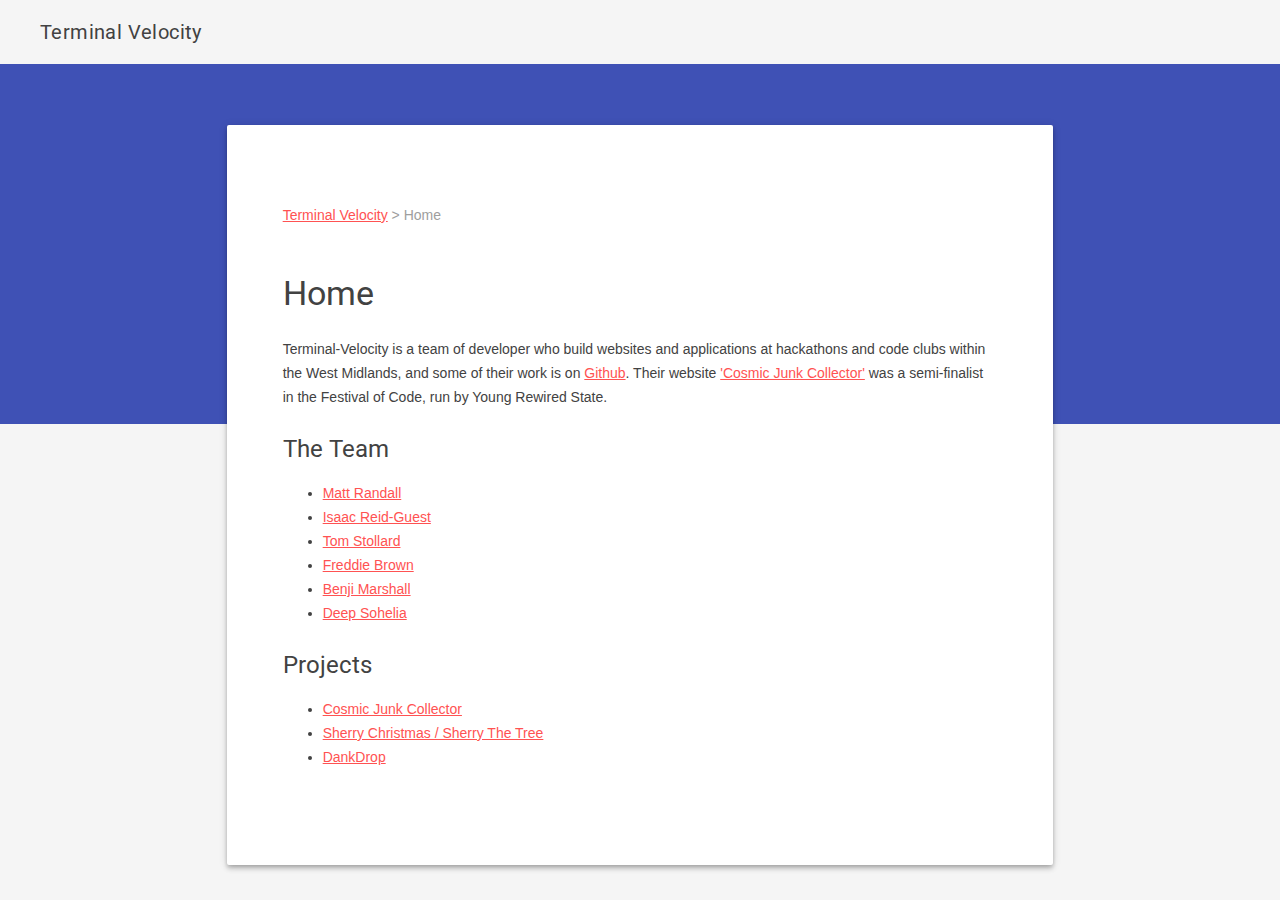
==== commit e4ad3fb3: "Added new projects" ====
--- a/index.html
+++ b/index.html
@@ -42,6 +42,8 @@
                   <h4>Projects</h4>
                   <ul>
                       <li><a href="cosmic-junk-collector/index.html">Cosmic Junk Collector</a></li>
+                      <li><a href="https://github.com/terminal-velocity?query=sherry-christmas">Sherry Christmas / Sherry The Tree</a></li>
+                      <li><a href="https://github.com/terminal-velocity?query=DankDrop">DankDrop</a></li>
                   </ul>
               </p>
           </div>
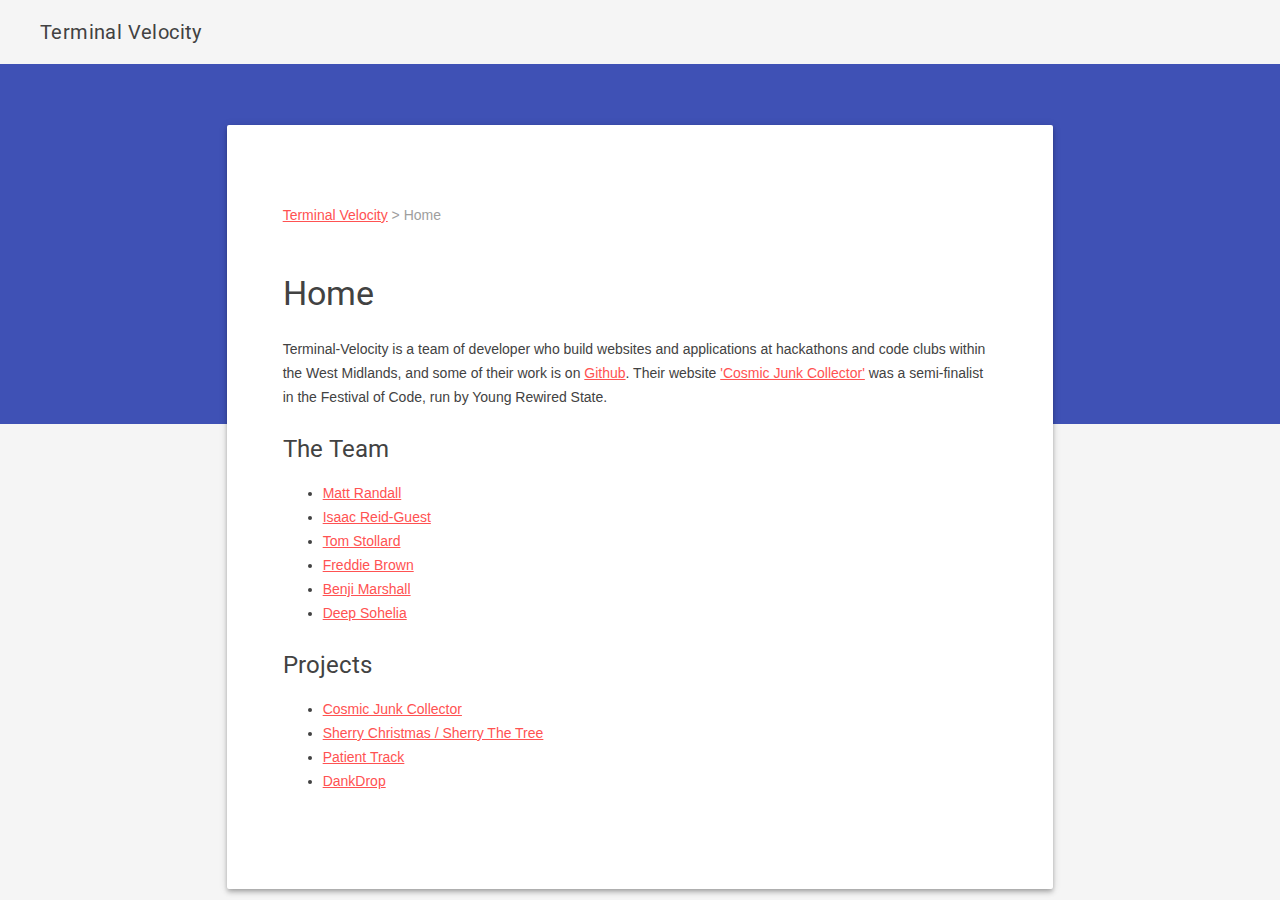
==== commit c2cc012a: "Added Patient Track project" ====
--- a/index.html
+++ b/index.html
@@ -43,6 +43,7 @@
                   <ul>
                       <li><a href="cosmic-junk-collector/index.html">Cosmic Junk Collector</a></li>
                       <li><a href="https://github.com/terminal-velocity?query=sherry-christmas">Sherry Christmas / Sherry The Tree</a></li>
+                      <li><a href="https://github.com/terminal-velocity?query=patient-track">Patient Track</a></li>
                       <li><a href="https://github.com/terminal-velocity?query=DankDrop">DankDrop</a></li>
                   </ul>
               </p>
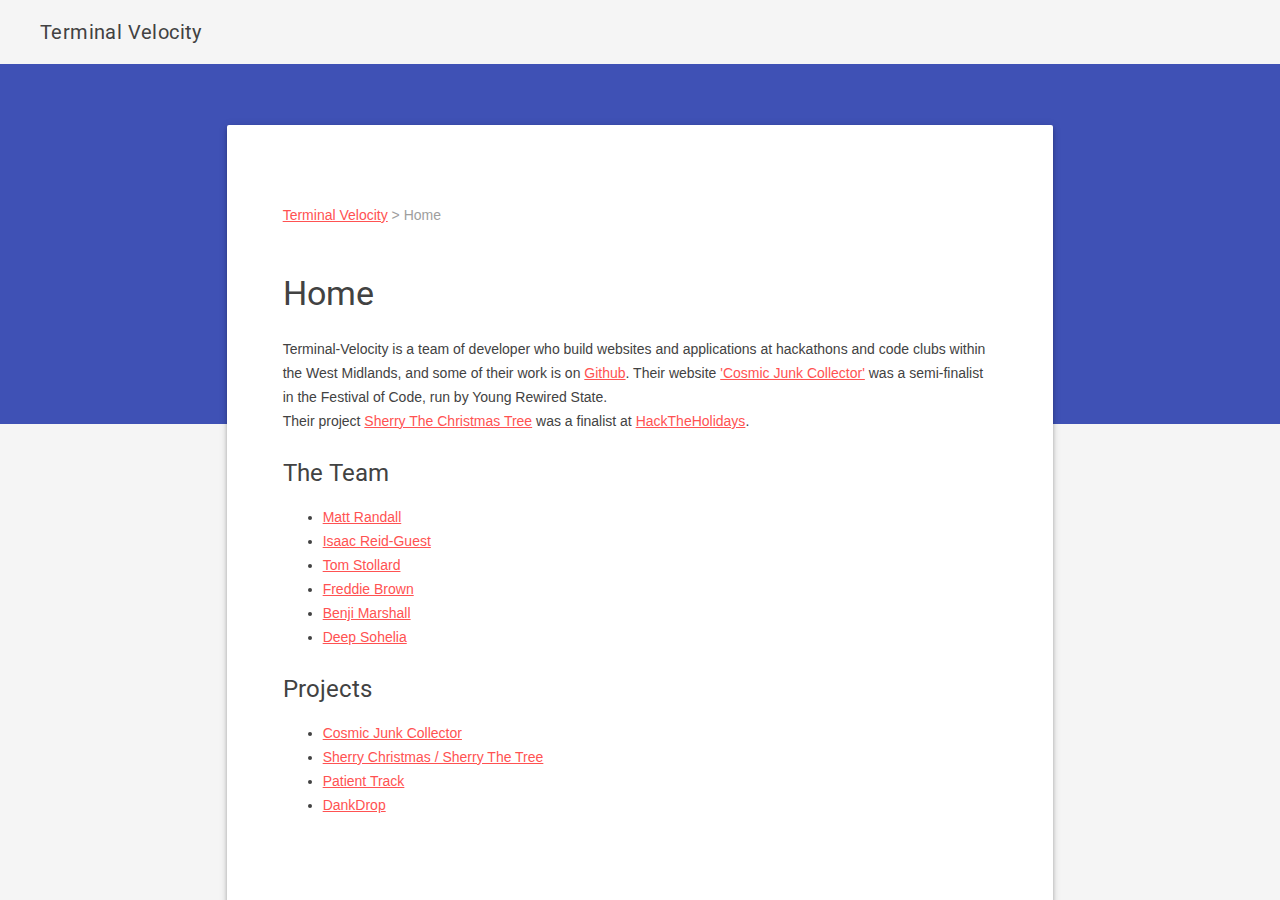
==== commit cbc513e7: "added HtH stuff" ====
--- a/index.html
+++ b/index.html
@@ -27,7 +27,9 @@
             </div>
             <h3>Home</h3>
               <p>
-                Terminal-Velocity is a team of developer who build websites and applications at hackathons and code clubs within the West Midlands, and some of their work is on <a href="https://github.com/terminal-velocity">Github</a>. Their website <a href="cosmic-junk-collector/index.html">'Cosmic Junk Collector'</a> was a semi-finalist in the Festival of Code, run by Young Rewired State. 
+                Terminal-Velocity is a team of developer who build websites and applications at hackathons and code clubs within the West Midlands, and some of their work is on <a href="https://github.com/terminal-velocity">Github</a>. Their website <a href="cosmic-junk-collector/">'Cosmic Junk Collector'</a> was a semi-finalist in the Festival of Code, run by Young Rewired State. 
+                <br>
+                Their project <a href="https://github.com/terminal-velocity/sherry-christmas-tree">Sherry The Christmas Tree</a> was a finalist at <a href="https://hacktheholidays.io/">HackTheHolidays</a>.
               </p>
               <p>
                   <h4>The Team</h4>
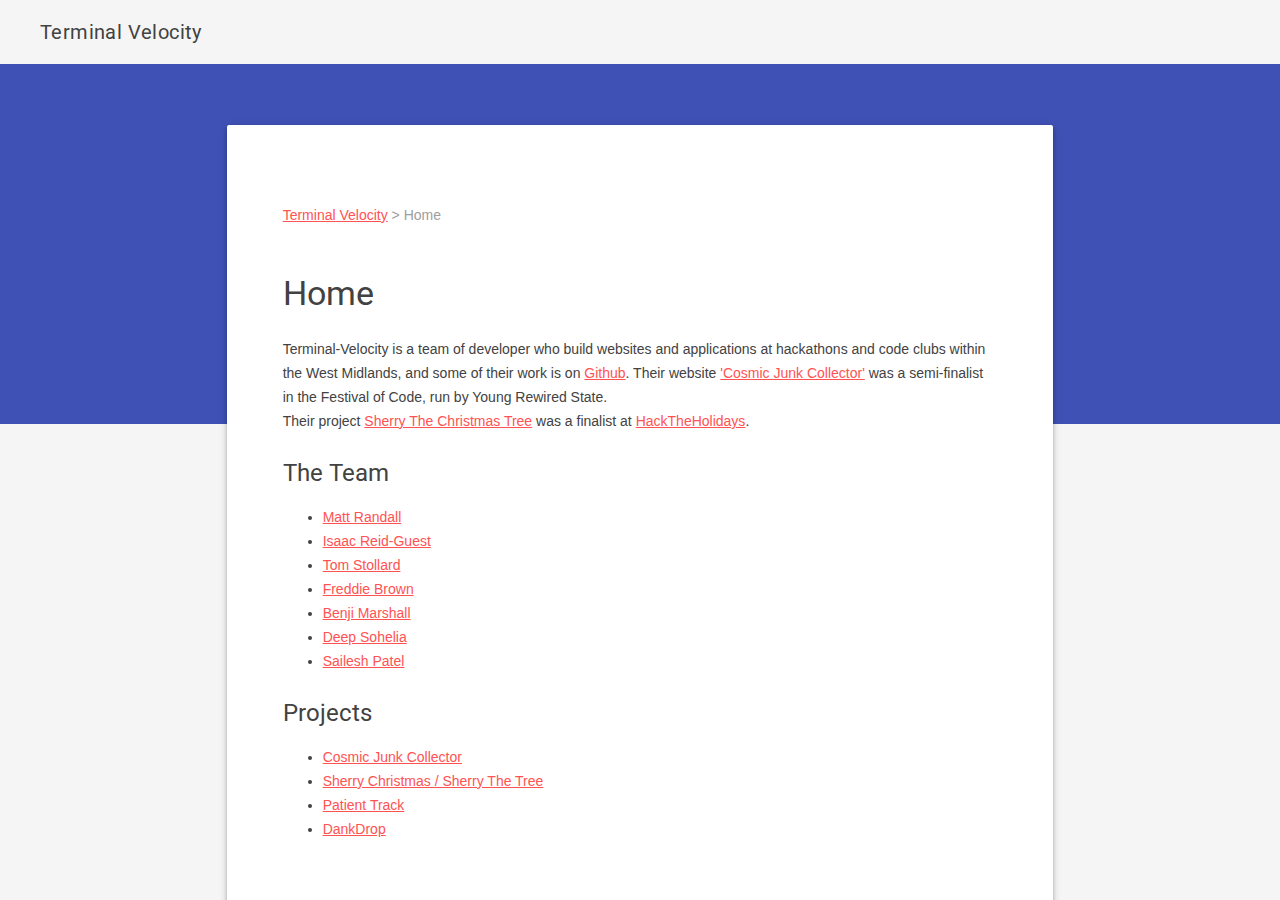
==== commit 7bd2b4cf: "added me" ====
--- a/index.html
+++ b/index.html
@@ -40,6 +40,7 @@
                     <li><a href="https://github.com/freddieb">Freddie Brown</a></li>
                     <li><a href="https://github.com/benjimarshall">Benji Marshall</a></li>
                     <li><a href="https://github.com/ChilliByte">Deep Sohelia</a></li>
+                    <li><a href="https://twitter.com/_SPatel_">Sailesh Patel</a></li>
                   </ul>
                   <h4>Projects</h4>
                   <ul>
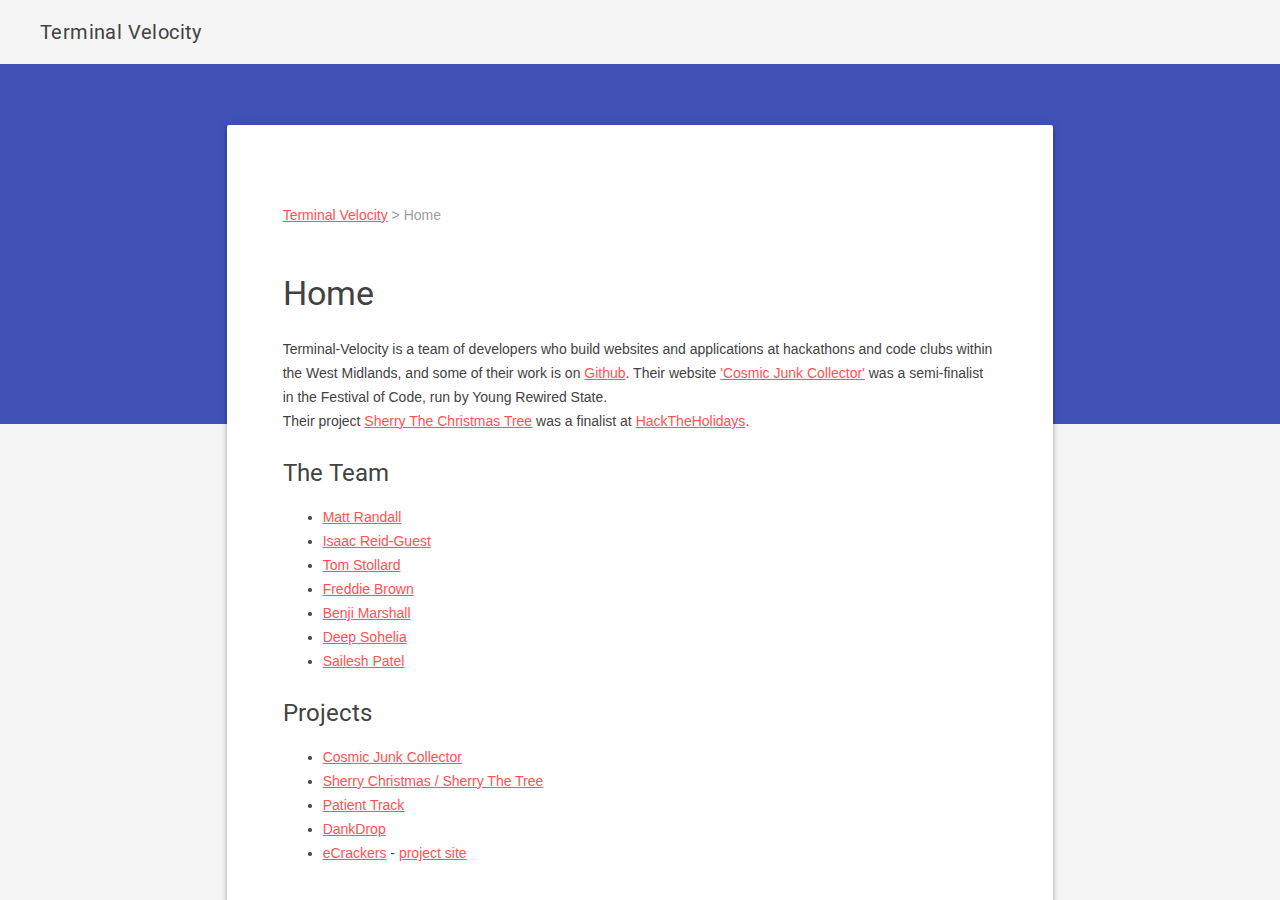
==== commit b124e451: "Updated links, fixed grammar" ====
--- a/index.html
+++ b/index.html
@@ -27,9 +27,9 @@
             </div>
             <h3>Home</h3>
               <p>
-                Terminal-Velocity is a team of developer who build websites and applications at hackathons and code clubs within the West Midlands, and some of their work is on <a href="https://github.com/terminal-velocity">Github</a>. Their website <a href="cosmic-junk-collector/">'Cosmic Junk Collector'</a> was a semi-finalist in the Festival of Code, run by Young Rewired State. 
+                Terminal-Velocity is a team of developers who build websites and applications at hackathons and code clubs within the West Midlands, and some of their work is on <a href="https://github.com/terminal-velocity">Github</a>. Their website <a href="cosmic-junk-collector/">'Cosmic Junk Collector'</a> was a semi-finalist in the Festival of Code, run by Young Rewired State.
                 <br>
-                Their project <a href="https://github.com/terminal-velocity/sherry-christmas-tree">Sherry The Christmas Tree</a> was a finalist at <a href="https://hacktheholidays.io/">HackTheHolidays</a>.
+                Their project <a href="https://github.com/terminal-velocity?q=sherry-christmas">Sherry The Christmas Tree</a> was a finalist at <a href="https://hacktheholidays.io/">HackTheHolidays</a>.
               </p>
               <p>
                   <h4>The Team</h4>
@@ -45,9 +45,10 @@
                   <h4>Projects</h4>
                   <ul>
                       <li><a href="cosmic-junk-collector/index.html">Cosmic Junk Collector</a></li>
-                      <li><a href="https://github.com/terminal-velocity?query=sherry-christmas">Sherry Christmas / Sherry The Tree</a></li>
-                      <li><a href="https://github.com/terminal-velocity?query=patient-track">Patient Track</a></li>
-                      <li><a href="https://github.com/terminal-velocity?query=DankDrop">DankDrop</a></li>
+                      <li><a href="https://github.com/terminal-velocity?q=sherry-christmas">Sherry Christmas / Sherry The Tree</a></li>
+                      <li><a href="https://github.com/terminal-velocity?q=patient-track">Patient Track</a></li>
+                      <li><a href="https://github.com/terminal-velocity?q=DankDrop">DankDrop</a></li>
+                      <li><a href="https://github.com/terminal-velocity/eCrackers">eCrackers</a> - <a href="https://ecracker.net/">project site</a></li>
                   </ul>
               </p>
           </div>
